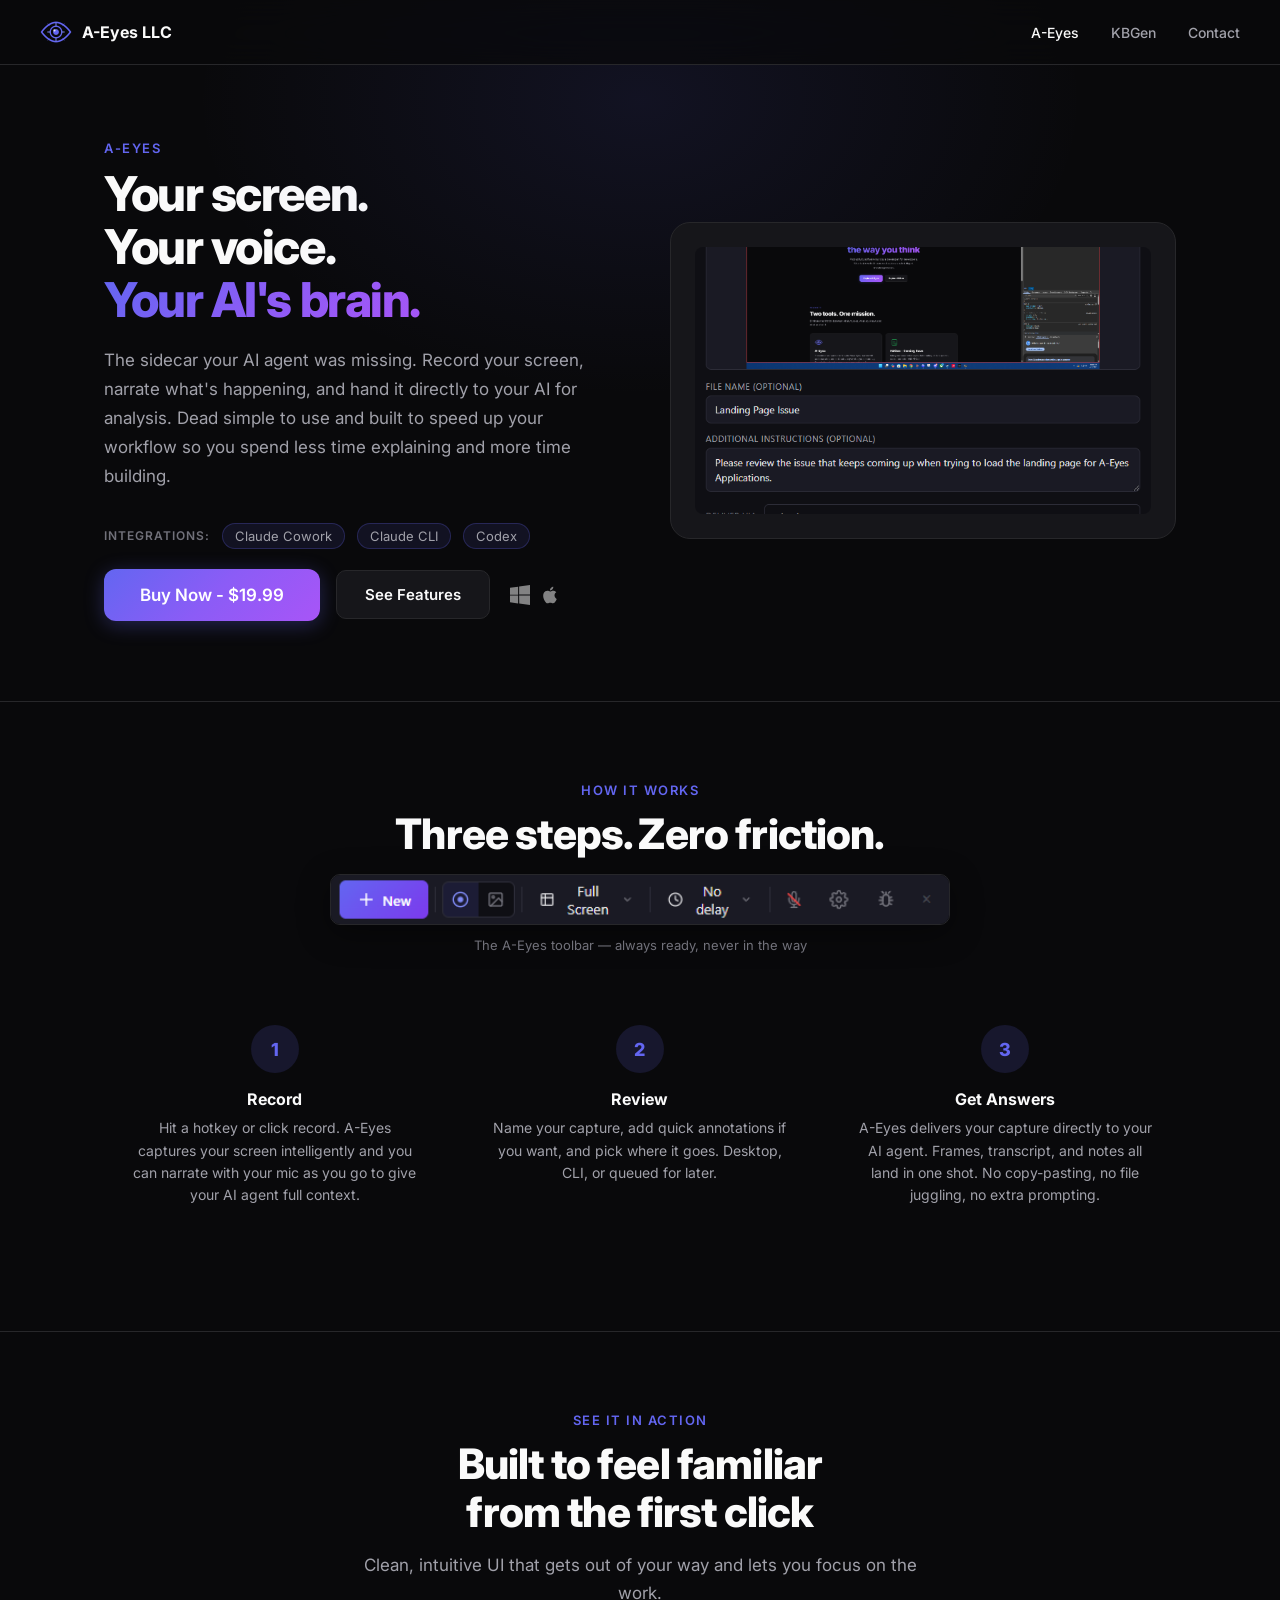
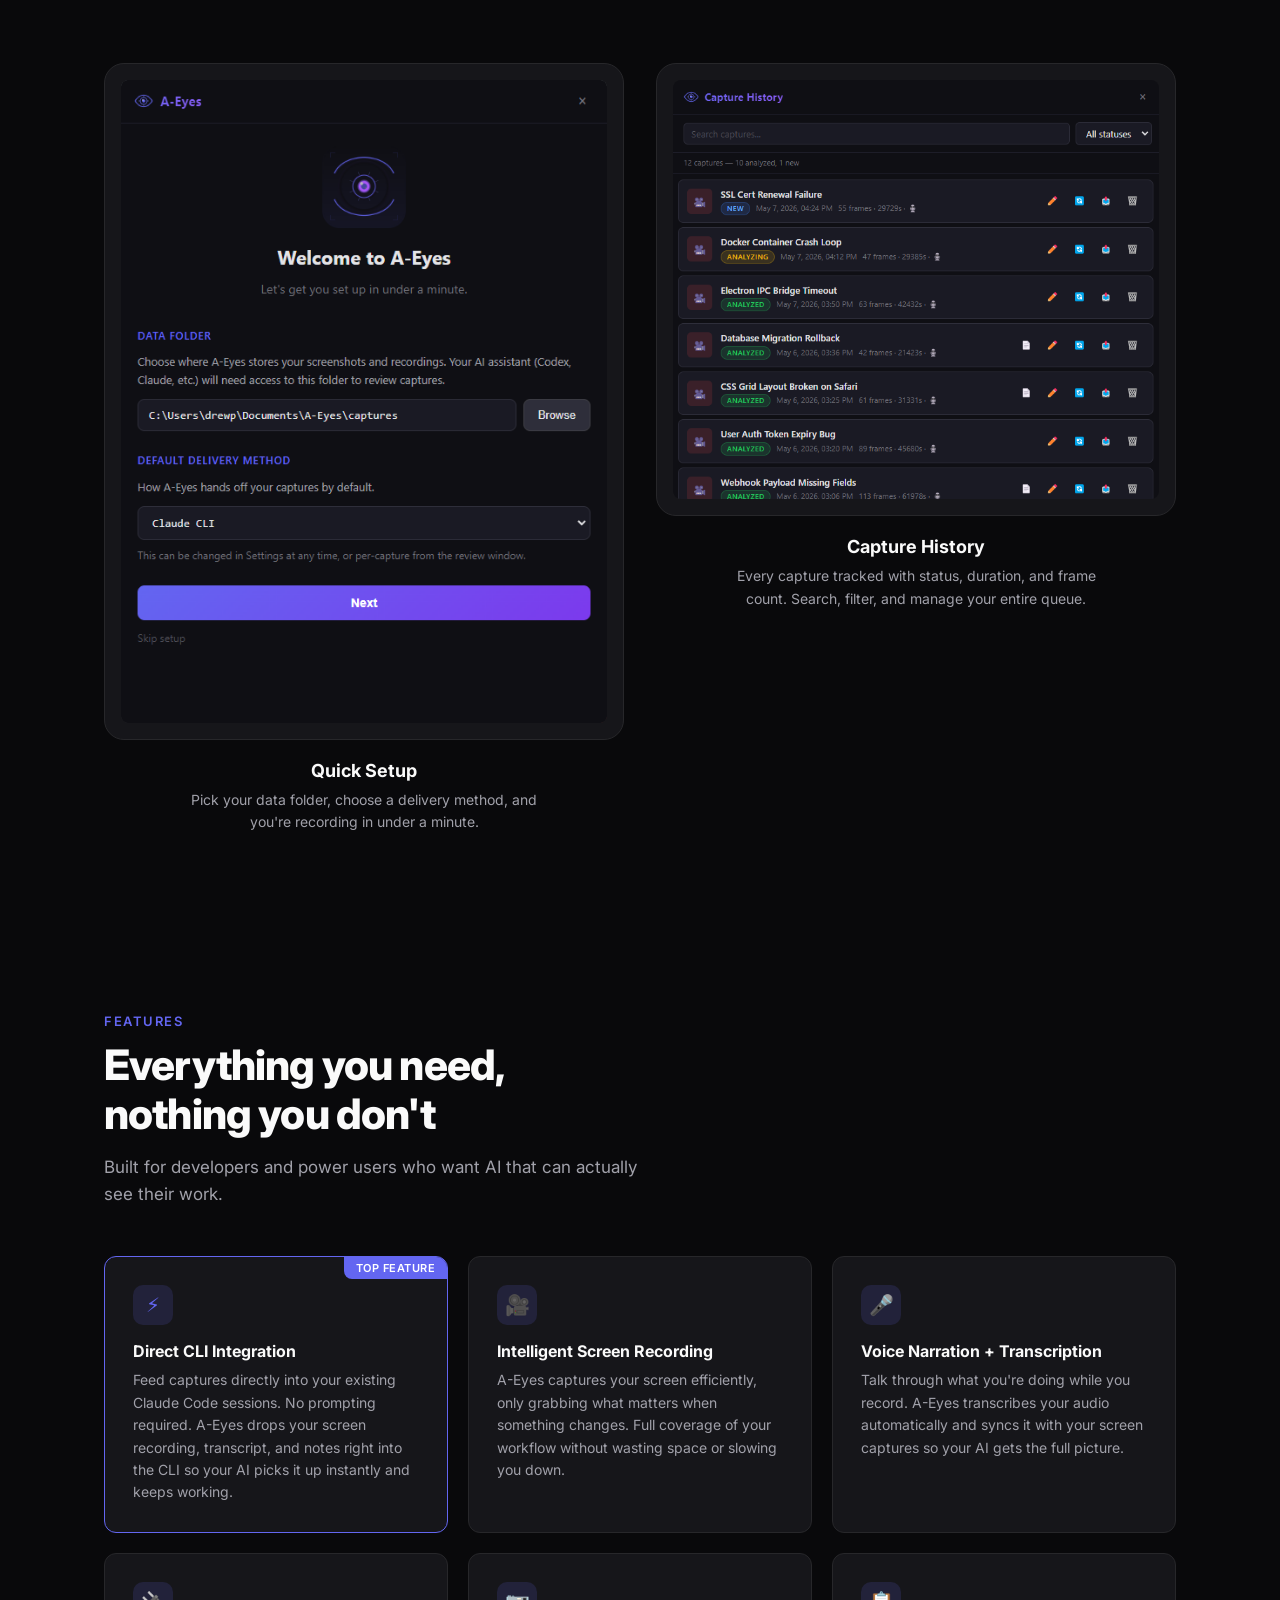
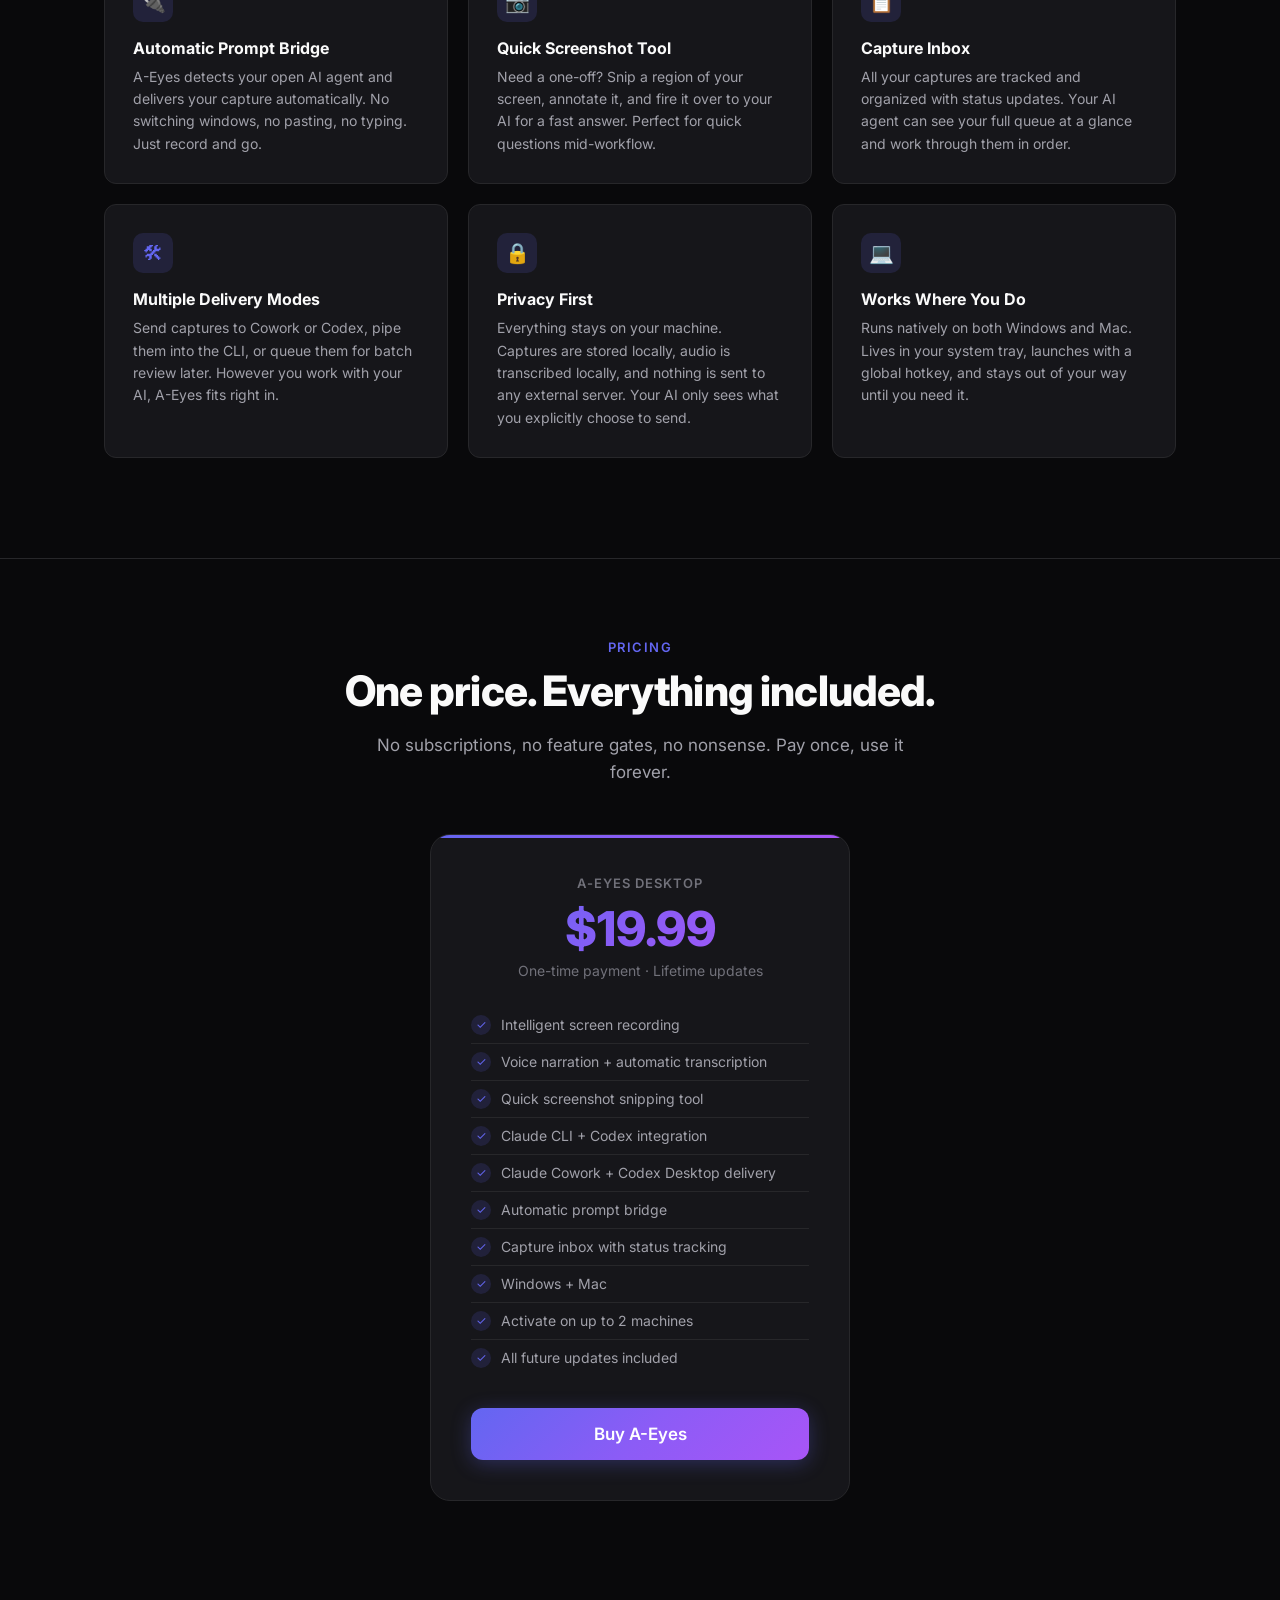
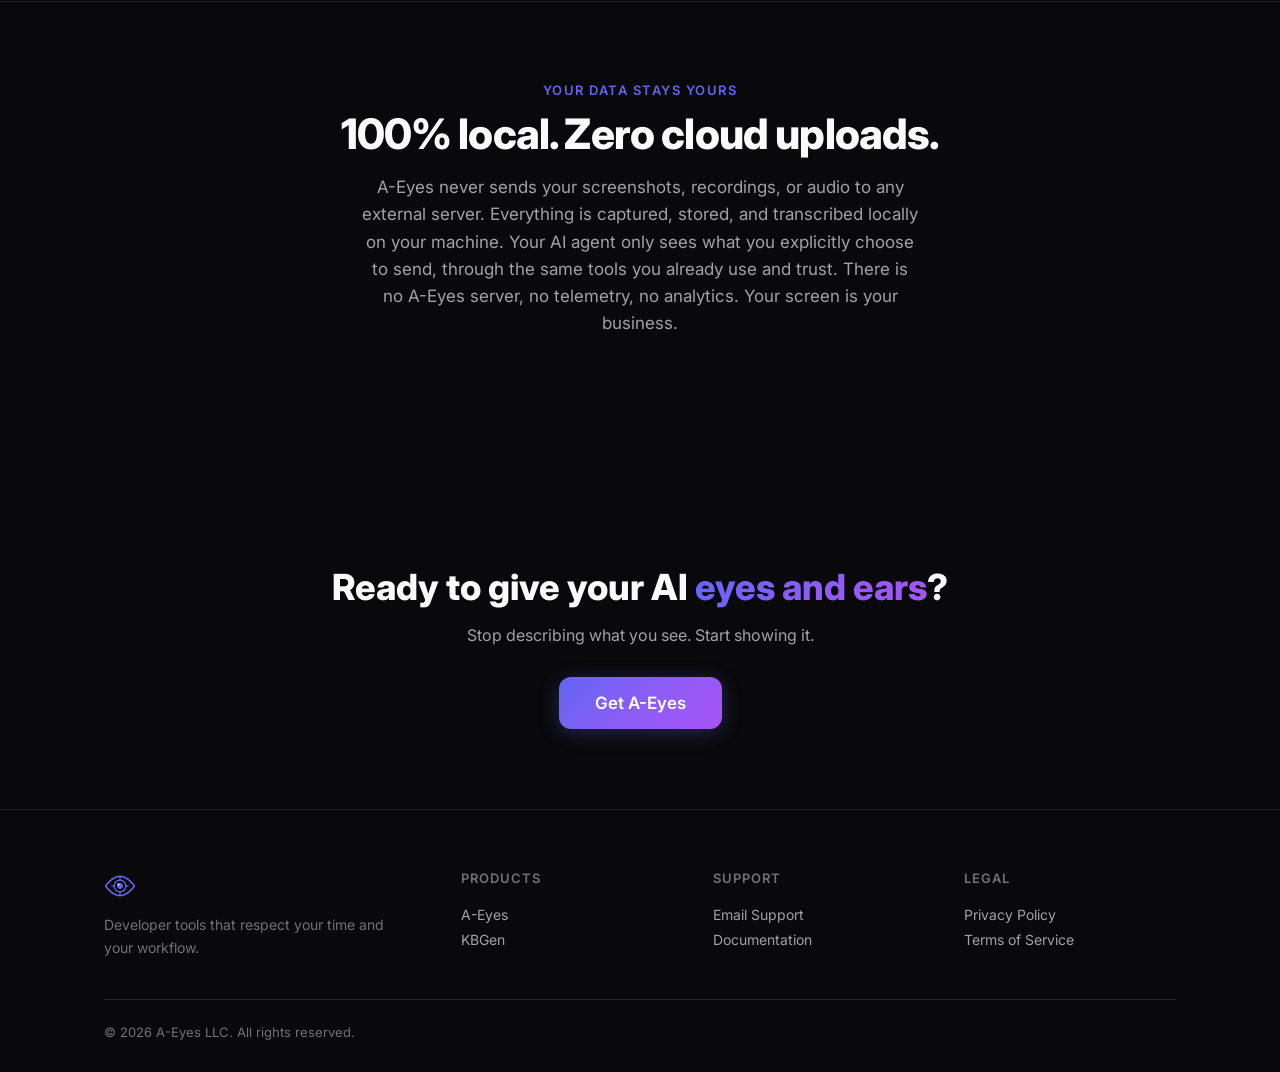
==== a-eyes.html @ 35c94ed7 "Initial site deploy" ====
<!DOCTYPE html>
<html lang="en">
<head>
  <meta charset="UTF-8">
  <meta name="viewport" content="width=device-width, initial-scale=1.0">
  <title>A-Eyes - AI-Powered Screen Capture</title>
  <meta name="description" content="Record your screen with audio narration and let AI analyze what you see. Screen capture meets your AI agent. For developers, QA teams, and power users.">
  <link rel="preconnect" href="https://fonts.googleapis.com">
  <link rel="preconnect" href="https://fonts.gstatic.com" crossorigin>
  <link href="https://fonts.googleapis.com/css2?family=Inter:wght@400;500;600;700;800&display=swap" rel="stylesheet">
  <link rel="stylesheet" href="styles.css">
</head>
<body>

  <!-- ====== NAV ====== -->
  <nav class="nav">
    <div class="nav-inner container">
      <a href="index.html" class="nav-logo">
        <img src="aeyes-icon-tray.png" alt="A-Eyes" class="logo-mark-img">
        <span class="logo-text">A-Eyes LLC</span>
      </a>
      <div class="nav-links">
        <a href="a-eyes.html" style="color: var(--text);">A-Eyes</a>
        <a href="kbgen.html">KBGen</a>
        <a href="index.html#contact">Contact</a>
      </div>
      <button class="nav-toggle" aria-label="Menu" onclick="document.querySelector('.nav-links').classList.toggle('open')">
        <svg width="24" height="24" viewBox="0 0 24 24" fill="none" stroke="currentColor" stroke-width="2"><line x1="3" y1="6" x2="21" y2="6"/><line x1="3" y1="12" x2="21" y2="12"/><line x1="3" y1="18" x2="21" y2="18"/></svg>
      </button>
    </div>
  </nav>

  <!-- ====== PRODUCT HERO ====== -->
  <section class="product-hero aeyes">
    <div class="container">
      <div class="product-hero-content">
        <div class="product-hero-text">
          <div class="section-label" style="color: var(--accent-1);">A-Eyes</div>
          <h1>Your screen.<br>Your voice.<br><span class="gradient-text">Your AI's brain.</span></h1>
          <p>The sidecar your AI agent was missing. Record your screen, narrate what's happening, and hand it directly to your AI for analysis. Dead simple to use and built to speed up your workflow so you spend less time explaining and more time building.</p>
          <div class="integrations-bar" style="display: flex; align-items: center; gap: 12px; flex-wrap: wrap; margin-bottom: 20px;">
            <span style="font-size: 12px; text-transform: uppercase; letter-spacing: 1px; color: var(--text-muted); font-weight: 600;">Integrations:</span>
            <span style="font-size: 13px; color: var(--text-secondary); background: rgba(99,102,241,0.1); border: 1px solid rgba(99,102,241,0.25); padding: 4px 12px; border-radius: 20px;">Claude Cowork</span>
            <span style="font-size: 13px; color: var(--text-secondary); background: rgba(99,102,241,0.1); border: 1px solid rgba(99,102,241,0.25); padding: 4px 12px; border-radius: 20px;">Claude CLI</span>
            <span style="font-size: 13px; color: var(--text-secondary); background: rgba(99,102,241,0.1); border: 1px solid rgba(99,102,241,0.25); padding: 4px 12px; border-radius: 20px;">Codex</span>
          </div>
          <div class="hero-actions" style="justify-content: flex-start; align-items: center; gap: 16px; flex-wrap: wrap;">
            <a href="https://a-eyes.lemonsqueezy.com/checkout/buy/83503f14-965a-4de4-9cf1-77c83bb2c3da" class="btn btn-primary btn-lg lemonsqueezy-button">Buy Now - $19.99</a>
            <a href="#features" class="btn btn-secondary">See Features</a>
            <div style="display: flex; align-items: center; gap: 10px; opacity: 0.5; margin-left: 4px;">
              <!-- Windows logo -->
              <svg width="20" height="20" viewBox="0 0 24 24" fill="currentColor"><path d="M0 3.449L9.75 2.1v9.451H0m10.949-9.602L24 0v11.4H10.949M0 12.6h9.75v9.451L0 20.699M10.949 12.6H24V24l-12.9-1.801"/></svg>
              <!-- Apple logo -->
              <svg width="20" height="20" viewBox="0 0 24 24" fill="currentColor"><path d="M18.71 19.5c-.83 1.24-1.71 2.45-3.05 2.47-1.34.03-1.77-.79-3.29-.79-1.53 0-2 .77-3.27.82-1.31.05-2.3-1.32-3.14-2.53C4.25 17 2.94 12.45 4.7 9.39c.87-1.52 2.43-2.48 4.12-2.51 1.28-.02 2.5.87 3.29.87.78 0 2.26-1.07 3.8-.91.65.03 2.47.26 3.64 1.98-.09.06-2.17 1.28-2.15 3.81.03 3.02 2.65 4.03 2.68 4.04-.03.07-.42 1.44-1.38 2.83M13 3.5c.73-.83 1.94-1.46 2.94-1.5.13 1.17-.34 2.35-1.04 3.19-.69.85-1.83 1.51-2.95 1.42-.15-1.15.41-2.35 1.05-3.11z"/></svg>
            </div>
          </div>
        </div>
        <div class="product-hero-visual">
          <img src="screenshots/submission-page.png" alt="A-Eyes Review Capture window showing screen recording review with delivery options">
        </div>
      </div>
    </div>
  </section>

  <!-- ====== HOW IT WORKS ====== -->
  <section class="how-it-works">
    <div class="container">
      <div class="section-label" style="color: var(--accent-1); text-align: center;">How it works</div>
      <h2 class="section-title" style="text-align: center;">Three steps. Zero friction.</h2>

      <div class="toolbar-showcase" style="max-width: 620px; margin: 0 auto 48px;">
        <img src="screenshots/app-bar.png" alt="A-Eyes toolbar with recording controls" style="width: 100%; border-radius: 10px; border: 1px solid var(--border); box-shadow: 0 8px 32px rgba(0,0,0,0.4);">
        <p style="text-align: center; font-size: 13px; color: var(--text-muted); margin-top: 12px;">The A-Eyes toolbar — always ready, never in the way</p>
      </div>

      <div class="steps">
        <div class="step">
          <div class="step-number indigo">1</div>
          <h3>Record</h3>
          <p>Hit a hotkey or click record. A-Eyes captures your screen intelligently and you can narrate with your mic as you go to give your AI agent full context.</p>
        </div>
        <div class="step">
          <div class="step-number indigo">2</div>
          <h3>Review</h3>
          <p>Name your capture, add quick annotations if you want, and pick where it goes. Desktop, CLI, or queued for later.</p>
        </div>
        <div class="step">
          <div class="step-number indigo">3</div>
          <h3>Get Answers</h3>
          <p>A-Eyes delivers your capture directly to your AI agent. Frames, transcript, and notes all land in one shot. No copy-pasting, no file juggling, no extra prompting.</p>
        </div>
      </div>
    </div>
  </section>

  <!-- ====== SHOWCASE ====== -->
  <section class="showcase" style="padding: 80px 0 100px; border-top: 1px solid var(--border);">
    <div class="container">
      <div class="section-label" style="color: var(--accent-1); text-align: center;">See it in action</div>
      <h2 class="section-title" style="text-align: center;">Built to feel familiar<br>from the first click</h2>
      <p class="section-subtitle" style="text-align: center; margin: 0 auto 56px;">Clean, intuitive UI that gets out of your way and lets you focus on the work.</p>

      <div class="showcase-grid">
        <div class="showcase-item">
          <div class="showcase-img-wrap">
            <img src="screenshots/install-wizard.png" alt="A-Eyes setup wizard">
          </div>
          <h3>Quick Setup</h3>
          <p>Pick your data folder, choose a delivery method, and you're recording in under a minute.</p>
        </div>
        <div class="showcase-item">
          <div class="showcase-img-wrap">
            <img src="screenshots/history.png" alt="A-Eyes capture history">
          </div>
          <h3>Capture History</h3>
          <p>Every capture tracked with status, duration, and frame count. Search, filter, and manage your entire queue.</p>
        </div>
      </div>
    </div>
  </section>

  <!-- ====== FEATURES ====== -->
  <section class="features" id="features">
    <div class="container">
      <div class="section-label" style="color: var(--accent-1);">Features</div>
      <h2 class="section-title">Everything you need,<br>nothing you don't</h2>
      <p class="section-subtitle">Built for developers and power users who want AI that can actually see their work.</p>

      <div class="features-grid">
        <div class="feature-card" style="border: 1px solid var(--accent-1); position: relative; overflow: hidden;">
          <div style="position: absolute; top: 0; right: 0; background: var(--accent-1); color: #fff; font-size: 11px; font-weight: 600; padding: 4px 12px; border-radius: 0 0 0 8px; text-transform: uppercase; letter-spacing: 0.5px;">Top Feature</div>
          <div class="feature-icon indigo">&#9889;</div>
          <h3>Direct CLI Integration</h3>
          <p>Feed captures directly into your existing Claude Code sessions. No prompting required. A-Eyes drops your screen recording, transcript, and notes right into the CLI so your AI picks it up instantly and keeps working.</p>
        </div>
        <div class="feature-card">
          <div class="feature-icon indigo">&#127909;</div>
          <h3>Intelligent Screen Recording</h3>
          <p>A-Eyes captures your screen efficiently, only grabbing what matters when something changes. Full coverage of your workflow without wasting space or slowing you down.</p>
        </div>
        <div class="feature-card">
          <div class="feature-icon indigo">&#127908;</div>
          <h3>Voice Narration + Transcription</h3>
          <p>Talk through what you're doing while you record. A-Eyes transcribes your audio automatically and syncs it with your screen captures so your AI gets the full picture.</p>
        </div>
        <div class="feature-card">
          <div class="feature-icon indigo">&#128268;</div>
          <h3>Automatic Prompt Bridge</h3>
          <p>A-Eyes detects your open AI agent and delivers your capture automatically. No switching windows, no pasting, no typing. Just record and go.</p>
        </div>
        <div class="feature-card">
          <div class="feature-icon indigo">&#128247;</div>
          <h3>Quick Screenshot Tool</h3>
          <p>Need a one-off? Snip a region of your screen, annotate it, and fire it over to your AI for a fast answer. Perfect for quick questions mid-workflow.</p>
        </div>
        <div class="feature-card">
          <div class="feature-icon indigo">&#128203;</div>
          <h3>Capture Inbox</h3>
          <p>All your captures are tracked and organized with status updates. Your AI agent can see your full queue at a glance and work through them in order.</p>
        </div>
        <div class="feature-card">
          <div class="feature-icon indigo">&#128736;</div>
          <h3>Multiple Delivery Modes</h3>
          <p>Send captures to Cowork or Codex, pipe them into the CLI, or queue them for batch review later. However you work with your AI, A-Eyes fits right in.</p>
        </div>
        <div class="feature-card">
          <div class="feature-icon indigo">&#128274;</div>
          <h3>Privacy First</h3>
          <p>Everything stays on your machine. Captures are stored locally, audio is transcribed locally, and nothing is sent to any external server. Your AI only sees what you explicitly choose to send.</p>
        </div>
        <div class="feature-card">
          <div class="feature-icon indigo">&#128187;</div>
          <h3>Works Where You Do</h3>
          <p>Runs natively on both Windows and Mac. Lives in your system tray, launches with a global hotkey, and stays out of your way until you need it.</p>
        </div>
      </div>
    </div>
  </section>

  <!-- ====== PRICING ====== -->
  <section class="pricing" id="pricing">
    <div class="container">
      <div class="section-label" style="color: var(--accent-1); text-align: center;">Pricing</div>
      <h2 class="section-title" style="text-align: center;">One price. Everything included.</h2>
      <p class="section-subtitle" style="text-align: center; margin: 0 auto 48px;">No subscriptions, no feature gates, no nonsense. Pay once, use it forever.</p>

      <div class="pricing-card indigo">
        <div class="pricing-label">A-Eyes Desktop</div>
        <div class="price gradient-text">$19.99</div>
        <div class="price-note">One-time payment &middot; Lifetime updates</div>

        <ul class="pricing-features">
          <li><span class="check indigo">&#10003;</span> Intelligent screen recording</li>
          <li><span class="check indigo">&#10003;</span> Voice narration + automatic transcription</li>
          <li><span class="check indigo">&#10003;</span> Quick screenshot snipping tool</li>
          <li><span class="check indigo">&#10003;</span> Claude CLI + Codex integration</li>
          <li><span class="check indigo">&#10003;</span> Claude Cowork + Codex Desktop delivery</li>
          <li><span class="check indigo">&#10003;</span> Automatic prompt bridge</li>
          <li><span class="check indigo">&#10003;</span> Capture inbox with status tracking</li>
          <li><span class="check indigo">&#10003;</span> Windows + Mac</li>
          <li><span class="check indigo">&#10003;</span> Activate on up to 2 machines</li>
          <li><span class="check indigo">&#10003;</span> All future updates included</li>
        </ul>

        <a href="https://a-eyes.lemonsqueezy.com/checkout/buy/83503f14-965a-4de4-9cf1-77c83bb2c3da" class="btn btn-primary btn-lg lemonsqueezy-button" id="buy-btn" style="width: 100%; justify-content: center;">
          Buy A-Eyes
        </a>
      </div>
    </div>
  </section>

  <!-- ====== PRIVACY ====== -->
  <section class="how-it-works" style="border-top: 1px solid var(--border);">
    <div class="container" style="text-align: center;">
      <div class="section-label" style="color: var(--accent-1);">Your data stays yours</div>
      <h2 class="section-title">100% local. Zero cloud uploads.</h2>
      <p class="section-subtitle" style="margin: 0 auto 48px; text-align: center;">A-Eyes never sends your screenshots, recordings, or audio to any external server. Everything is captured, stored, and transcribed locally on your machine. Your AI agent only sees what you explicitly choose to send, through the same tools you already use and trust. There is no A-Eyes server, no telemetry, no analytics. Your screen is your business.</p>
    </div>
  </section>

  <!-- ====== CTA ====== -->
  <section class="cta-banner">
    <div class="container">
      <h2>Ready to give your AI <span class="gradient-text">eyes and ears</span>?</h2>
      <p>Stop describing what you see. Start showing it.</p>
      <a href="https://a-eyes.lemonsqueezy.com/checkout/buy/83503f14-965a-4de4-9cf1-77c83bb2c3da" class="btn btn-primary btn-lg lemonsqueezy-button">Get A-Eyes</a>
    </div>
  </section>

  <!-- ====== FOOTER ====== -->
  <footer class="footer">
    <div class="container">
      <div class="footer-grid">
        <div class="footer-brand">
          <img src="aeyes-icon-tray.png" alt="A-Eyes" class="logo-mark-img">
          <p>Developer tools that respect your time and your workflow.</p>
        </div>
        <div class="footer-links-group">
          <h4>Products</h4>
          <a href="a-eyes.html">A-Eyes</a>
          <a href="kbgen.html">KBGen</a>
        </div>
        <div class="footer-links-group">
          <h4>Support</h4>
          <a href="mailto:drew.pace7@gmail.com">Email Support</a>
          <a href="#">Documentation</a>
        </div>
        <div class="footer-links-group">
          <h4>Legal</h4>
          <a href="privacy.html">Privacy Policy</a>
          <a href="terms.html">Terms of Service</a>
        </div>
      </div>
      <div class="footer-bottom">
        <p>&copy; 2026 A-Eyes LLC. All rights reserved.</p>
      </div>
    </div>
  </footer>

  <!-- LemonSqueezy Checkout Overlay -->
  <!-- Loads LS checkout as a popup overlay instead of redirecting -->
  <script src="https://assets.lemonsqueezy.com/lemon.js" defer></script>
  <script>
    // Once you have your LemonSqueezy checkout URL, update the buy button:
    // 1. Go to app.lemonsqueezy.com → Products → A-Eyes → Share
    // 2. Copy the checkout URL (looks like: https://yourstore.lemonsqueezy.com/buy/xxxx)
    // 3. Set it as the href on the #buy-btn element
    // 4. Add class "lemonsqueezy-button" to the #buy-btn for popup checkout
    //
    // Example:
    // <a href="https://yourstore.lemonsqueezy.com/buy/xxxx"
    //    class="btn btn-primary btn-lg lemonsqueezy-button">Buy A-Eyes</a>
  </script>
</body>
</html>
---- styles.css ----
/* ============================================================
   Drew Pace — Product Landing Site
   Clean, modern dark theme
   ============================================================ */

/* ---- Reset & Base ---- */
*, *::before, *::after { margin: 0; padding: 0; box-sizing: border-box; }

:root {
  --bg: #09090b;
  --bg-raised: #111114;
  --bg-card: #16161a;
  --bg-card-hover: #1c1c22;
  --border: #27272a;
  --border-light: #3f3f46;
  --text: #fafafa;
  --text-secondary: #a1a1aa;
  --text-muted: #71717a;
  --accent-1: #6366f1;        /* Indigo — A-Eyes */
  --accent-1-glow: rgba(99, 102, 241, 0.15);
  --accent-2: #22c55e;        /* Green — KBGen */
  --accent-2-glow: rgba(34, 197, 94, 0.15);
  --gradient: linear-gradient(135deg, #6366f1, #8b5cf6, #a855f7);
  --radius: 12px;
  --radius-lg: 20px;
  --font: 'Inter', -apple-system, BlinkMacSystemFont, 'Segoe UI', system-ui, sans-serif;
}

html {
  font-family: var(--font);
  background: var(--bg);
  color: var(--text);
  scroll-behavior: smooth;
  -webkit-font-smoothing: antialiased;
}

body {
  min-height: 100vh;
  overflow-x: hidden;
}

.container {
  max-width: 1120px;
  margin: 0 auto;
  padding: 0 24px;
}

a { color: inherit; text-decoration: none; }
img { max-width: 100%; display: block; }

/* ---- Typography ---- */
.section-label {
  font-size: 13px;
  font-weight: 600;
  text-transform: uppercase;
  letter-spacing: 1.5px;
  color: var(--accent-1);
  margin-bottom: 12px;
}

.section-title {
  font-size: clamp(28px, 5vw, 42px);
  font-weight: 800;
  line-height: 1.15;
  letter-spacing: -0.02em;
  margin-bottom: 16px;
}

.section-subtitle {
  font-size: 17px;
  color: var(--text-secondary);
  line-height: 1.6;
  max-width: 560px;
  margin-bottom: 48px;
}

.gradient-text {
  background: var(--gradient);
  -webkit-background-clip: text;
  -webkit-text-fill-color: transparent;
  background-clip: text;
}

/* ---- Buttons ---- */
.btn {
  display: inline-flex;
  align-items: center;
  gap: 8px;
  padding: 14px 28px;
  border-radius: 10px;
  font-size: 15px;
  font-weight: 600;
  transition: all 0.2s ease;
  cursor: pointer;
  border: none;
  text-decoration: none;
}

.btn-primary {
  background: var(--gradient);
  color: white;
  box-shadow: 0 4px 20px rgba(99, 102, 241, 0.3);
}
.btn-primary:hover {
  box-shadow: 0 6px 30px rgba(99, 102, 241, 0.45);
  transform: translateY(-1px);
}

.btn-secondary {
  background: var(--bg-card);
  color: var(--text);
  border: 1px solid var(--border);
}
.btn-secondary:hover {
  background: var(--bg-card-hover);
  border-color: var(--border-light);
}

.btn-accent-green {
  background: linear-gradient(135deg, #22c55e, #16a34a);
  color: white;
  box-shadow: 0 4px 20px rgba(34, 197, 94, 0.3);
}
.btn-accent-green:hover {
  box-shadow: 0 6px 30px rgba(34, 197, 94, 0.45);
  transform: translateY(-1px);
}

.btn-lg {
  padding: 16px 36px;
  font-size: 17px;
  border-radius: 12px;
}

/* ---- Navigation ---- */
.nav {
  position: fixed;
  top: 0;
  left: 0;
  right: 0;
  z-index: 100;
  backdrop-filter: blur(16px) saturate(180%);
  background: rgba(9, 9, 11, 0.8);
  border-bottom: 1px solid var(--border);
}

.nav-inner {
  display: flex;
  align-items: center;
  justify-content: space-between;
  height: 64px;
  max-width: 100%;
  padding: 0 40px;
}

.nav-logo {
  display: flex;
  align-items: center;
  gap: 10px;
  font-weight: 700;
  font-size: 16px;
}

.logo-mark {
  display: inline-flex;
  align-items: center;
  justify-content: center;
  width: 32px;
  height: 32px;
  background: var(--gradient);
  border-radius: 8px;
  font-size: 13px;
  font-weight: 800;
  color: white;
}

.logo-text { color: var(--text); }

.logo-mark-img {
  width: 32px;
  height: 32px;
  border-radius: 8px;
}

.nav-links {
  display: flex;
  align-items: center;
  gap: 32px;
}

.nav-links a {
  font-size: 14px;
  font-weight: 500;
  color: var(--text-secondary);
  transition: color 0.2s;
}
.nav-links a:hover { color: var(--text); }

.nav-toggle {
  display: none;
  background: none;
  border: none;
  color: var(--text);
  cursor: pointer;
}

/* ---- Hero ---- */
.hero {
  padding: 160px 0 100px;
  text-align: center;
  position: relative;
  overflow: hidden;
}

.hero::before {
  content: '';
  position: absolute;
  top: -200px;
  left: 50%;
  transform: translateX(-50%);
  width: 800px;
  height: 600px;
  background: radial-gradient(ellipse, rgba(99,102,241,0.08) 0%, transparent 70%);
  pointer-events: none;
}

.hero-badge {
  display: inline-block;
  padding: 6px 16px;
  background: var(--bg-card);
  border: 1px solid var(--border);
  border-radius: 100px;
  font-size: 13px;
  font-weight: 500;
  color: var(--text-secondary);
  margin-bottom: 24px;
}

.hero-title {
  font-size: clamp(36px, 7vw, 64px);
  font-weight: 800;
  line-height: 1.1;
  letter-spacing: -0.03em;
  margin-bottom: 20px;
}

.hero-subtitle {
  font-size: 18px;
  color: var(--text-secondary);
  line-height: 1.7;
  max-width: 520px;
  margin: 0 auto 36px;
}

.hero-actions {
  display: flex;
  gap: 16px;
  justify-content: center;
  flex-wrap: wrap;
}

/* ---- Product Cards (Homepage) ---- */
.products {
  padding: 80px 0 100px;
}

.product-grid {
  display: grid;
  grid-template-columns: repeat(auto-fit, minmax(340px, 1fr));
  gap: 24px;
}

.product-card {
  display: flex;
  flex-direction: column;
  padding: 36px;
  background: var(--bg-card);
  border: 1px solid var(--border);
  border-radius: var(--radius-lg);
  transition: all 0.3s ease;
  cursor: pointer;
}
.product-card:hover {
  background: var(--bg-card-hover);
  border-color: var(--border-light);
  transform: translateY(-4px);
  box-shadow: 0 12px 40px rgba(0,0,0,0.3);
}

.product-icon {
  width: 56px;
  height: 56px;
  margin-bottom: 20px;
}

.product-icon-aeyes { color: var(--accent-1); }
.product-icon-kbgen { color: var(--accent-2); }

.product-card h3 {
  font-size: 22px;
  font-weight: 700;
  margin-bottom: 10px;
}

.product-card p {
  font-size: 15px;
  color: var(--text-secondary);
  line-height: 1.65;
  flex: 1;
  margin-bottom: 20px;
}

.product-cta {
  font-size: 14px;
  font-weight: 600;
  color: var(--accent-1);
  transition: gap 0.2s;
}
.product-card:hover .product-cta { color: var(--text); }

/* ---- About ---- */
.about {
  padding: 80px 0 100px;
  border-top: 1px solid var(--border);
}

.about-grid {
  display: grid;
  grid-template-columns: 1.2fr 0.8fr;
  gap: 60px;
  align-items: center;
}

.about-text h2 {
  font-size: clamp(24px, 4vw, 36px);
  font-weight: 800;
  line-height: 1.2;
  letter-spacing: -0.02em;
  margin-bottom: 20px;
}

.about-text p {
  font-size: 15px;
  color: var(--text-secondary);
  line-height: 1.7;
  margin-bottom: 16px;
}

.about-stats {
  display: grid;
  grid-template-columns: 1fr;
  gap: 16px;
}

.stat-card {
  padding: 24px 28px;
  background: var(--bg-card);
  border: 1px solid var(--border);
  border-radius: var(--radius);
  text-align: center;
}

.stat-number {
  font-size: 32px;
  font-weight: 800;
  background: var(--gradient);
  -webkit-background-clip: text;
  -webkit-text-fill-color: transparent;
  background-clip: text;
}

.stat-label {
  font-size: 13px;
  color: var(--text-muted);
  font-weight: 500;
  margin-top: 4px;
}

/* ---- Product Page Layouts ---- */
.product-hero {
  padding: 140px 0 80px;
  position: relative;
  overflow: hidden;
}

.product-hero::before {
  content: '';
  position: absolute;
  top: -200px;
  left: 50%;
  transform: translateX(-50%);
  width: 900px;
  height: 600px;
  pointer-events: none;
}

.product-hero.aeyes::before {
  background: radial-gradient(ellipse, rgba(99,102,241,0.1) 0%, transparent 70%);
}
.product-hero.kbgen::before {
  background: radial-gradient(ellipse, rgba(34,197,94,0.1) 0%, transparent 70%);
}

.product-hero-content {
  display: grid;
  grid-template-columns: 1fr 1fr;
  gap: 60px;
  align-items: center;
}

.product-hero-text .section-label { margin-bottom: 12px; }

.product-hero-text h1 {
  font-size: clamp(32px, 5vw, 48px);
  font-weight: 800;
  line-height: 1.1;
  letter-spacing: -0.03em;
  margin-bottom: 20px;
}

.product-hero-text p {
  font-size: 17px;
  color: var(--text-secondary);
  line-height: 1.7;
  margin-bottom: 32px;
  max-width: 480px;
}

.product-hero-visual {
  background: var(--bg-card);
  border: 1px solid var(--border);
  border-radius: var(--radius-lg);
  padding: 24px;
  aspect-ratio: 16/10;
  display: flex;
  align-items: center;
  justify-content: center;
  overflow: hidden;
  position: relative;
}

.product-hero-visual .placeholder-text {
  font-size: 14px;
  color: var(--text-muted);
  text-align: center;
}

.product-hero-visual img {
  width: 100%;
  height: 100%;
  object-fit: cover;
  border-radius: 8px;
}

/* ---- Features Grid ---- */
.features {
  padding: 80px 0 100px;
}

.features-grid {
  display: grid;
  grid-template-columns: repeat(auto-fit, minmax(300px, 1fr));
  gap: 20px;
}

.feature-card {
  padding: 28px;
  background: var(--bg-card);
  border: 1px solid var(--border);
  border-radius: var(--radius);
  transition: all 0.2s;
}
.feature-card:hover {
  border-color: var(--border-light);
}

.feature-icon {
  width: 40px;
  height: 40px;
  display: flex;
  align-items: center;
  justify-content: center;
  border-radius: 10px;
  margin-bottom: 16px;
  font-size: 20px;
}

.feature-icon.indigo { background: var(--accent-1-glow); color: var(--accent-1); }
.feature-icon.green { background: var(--accent-2-glow); color: var(--accent-2); }

.feature-card h3 {
  font-size: 16px;
  font-weight: 700;
  margin-bottom: 8px;
}

.feature-card p {
  font-size: 14px;
  color: var(--text-secondary);
  line-height: 1.6;
}

/* ---- How It Works ---- */
.how-it-works {
  padding: 80px 0 100px;
  border-top: 1px solid var(--border);
}

.steps {
  display: grid;
  grid-template-columns: repeat(auto-fit, minmax(220px, 1fr));
  gap: 24px;
  margin-top: 48px;
}

.step {
  text-align: center;
  padding: 24px;
}

.step-number {
  display: inline-flex;
  align-items: center;
  justify-content: center;
  width: 48px;
  height: 48px;
  border-radius: 50%;
  font-size: 18px;
  font-weight: 800;
  margin-bottom: 16px;
}

.step-number.indigo { background: var(--accent-1-glow); color: var(--accent-1); }
.step-number.green { background: var(--accent-2-glow); color: var(--accent-2); }

.step h3 {
  font-size: 16px;
  font-weight: 700;
  margin-bottom: 8px;
}

.step p {
  font-size: 14px;
  color: var(--text-secondary);
  line-height: 1.6;
}

/* ---- Pricing ---- */
.pricing {
  padding: 80px 0 100px;
  border-top: 1px solid var(--border);
}

.pricing-card {
  max-width: 420px;
  margin: 0 auto;
  padding: 40px;
  background: var(--bg-card);
  border: 1px solid var(--border);
  border-radius: var(--radius-lg);
  text-align: center;
  position: relative;
  overflow: hidden;
}

.pricing-card::before {
  content: '';
  position: absolute;
  top: 0;
  left: 0;
  right: 0;
  height: 3px;
}
.pricing-card.indigo::before { background: var(--gradient); }
.pricing-card.green::before { background: linear-gradient(135deg, #22c55e, #16a34a); }

.pricing-card .pricing-label {
  font-size: 13px;
  font-weight: 600;
  text-transform: uppercase;
  letter-spacing: 1px;
  color: var(--text-muted);
  margin-bottom: 8px;
}

.pricing-card .price {
  font-size: 48px;
  font-weight: 800;
  margin-bottom: 4px;
}

.pricing-card .price-note {
  font-size: 14px;
  color: var(--text-muted);
  margin-bottom: 28px;
}

.pricing-features {
  list-style: none;
  text-align: left;
  margin-bottom: 32px;
}

.pricing-features li {
  font-size: 14px;
  color: var(--text-secondary);
  padding: 8px 0;
  border-bottom: 1px solid var(--border);
  display: flex;
  align-items: center;
  gap: 10px;
}

.pricing-features li:last-child { border-bottom: none; }

.check {
  display: inline-flex;
  align-items: center;
  justify-content: center;
  width: 20px;
  height: 20px;
  border-radius: 50%;
  font-size: 12px;
  flex-shrink: 0;
}
.check.indigo { background: var(--accent-1-glow); color: var(--accent-1); }
.check.green { background: var(--accent-2-glow); color: var(--accent-2); }

/* ---- CTA Banner ---- */
.cta-banner {
  padding: 80px 0;
  text-align: center;
}

.cta-banner h2 {
  font-size: clamp(24px, 4vw, 36px);
  font-weight: 800;
  margin-bottom: 16px;
}

.cta-banner p {
  font-size: 16px;
  color: var(--text-secondary);
  margin-bottom: 32px;
}

/* ---- Footer ---- */
.footer {
  padding: 60px 0 32px;
  border-top: 1px solid var(--border);
}

.footer-grid {
  display: grid;
  grid-template-columns: 1.5fr 1fr 1fr 1fr;
  gap: 40px;
  margin-bottom: 40px;
}

.footer-brand { max-width: 280px; }
.footer-brand .logo-mark { margin-bottom: 12px; }
.footer-brand p { font-size: 14px; color: var(--text-muted); line-height: 1.6; margin-top: 12px; }

.footer-links-group h4 {
  font-size: 13px;
  font-weight: 600;
  text-transform: uppercase;
  letter-spacing: 1px;
  color: var(--text-muted);
  margin-bottom: 16px;
}

.footer-links-group a {
  display: block;
  font-size: 14px;
  color: var(--text-secondary);
  padding: 4px 0;
  transition: color 0.2s;
}
.footer-links-group a:hover { color: var(--text); }

.footer-bottom {
  padding-top: 24px;
  border-top: 1px solid var(--border);
}
.footer-bottom p {
  font-size: 13px;
  color: var(--text-muted);
}

/* ---- Showcase ---- */
.showcase-grid {
  display: grid;
  grid-template-columns: repeat(2, 1fr);
  gap: 32px;
}

.showcase-item {
  text-align: center;
}

.showcase-img-wrap {
  background: var(--bg-card);
  border: 1px solid var(--border);
  border-radius: var(--radius-lg);
  padding: 16px;
  margin-bottom: 20px;
  transition: all 0.3s ease;
  overflow: hidden;
}

.showcase-img-wrap:hover {
  border-color: var(--accent-1);
  box-shadow: 0 8px 40px rgba(99, 102, 241, 0.15);
  transform: translateY(-4px);
}

.showcase-img-wrap img {
  width: 100%;
  border-radius: 8px;
}

.showcase-item h3 {
  font-size: 18px;
  font-weight: 700;
  margin-bottom: 8px;
}

.showcase-item p {
  font-size: 14px;
  color: var(--text-secondary);
  line-height: 1.6;
  max-width: 380px;
  margin: 0 auto;
}

/* ---- Responsive ---- */
@media (max-width: 768px) {
  .nav-links {
    display: none;
    position: absolute;
    top: 64px;
    left: 0;
    right: 0;
    background: rgba(9,9,11,0.95);
    backdrop-filter: blur(16px);
    flex-direction: column;
    padding: 20px 24px;
    gap: 16px;
    border-bottom: 1px solid var(--border);
  }
  .nav-links.open { display: flex; }
  .nav-toggle { display: block; }

  .hero { padding: 120px 0 60px; }
  .hero-title { font-size: 36px; }
  .hero-actions { flex-direction: column; align-items: center; }

  .product-grid { grid-template-columns: 1fr; }

  .about-grid {
    grid-template-columns: 1fr;
    gap: 40px;
  }
  .about-stats {
    grid-template-columns: repeat(3, 1fr);
  }

  .product-hero-content {
    grid-template-columns: 1fr;
    gap: 40px;
  }

  .showcase-grid { grid-template-columns: 1fr; }
  .features-grid { grid-template-columns: 1fr; }
  .steps { grid-template-columns: 1fr; }

  .footer-grid {
    grid-template-columns: 1fr 1fr;
    gap: 32px;
  }
  .footer-brand {
    grid-column: 1 / -1;
  }
}

@media (max-width: 480px) {
  .about-stats { grid-template-columns: 1fr; }
  .footer-grid { grid-template-columns: 1fr; }
}
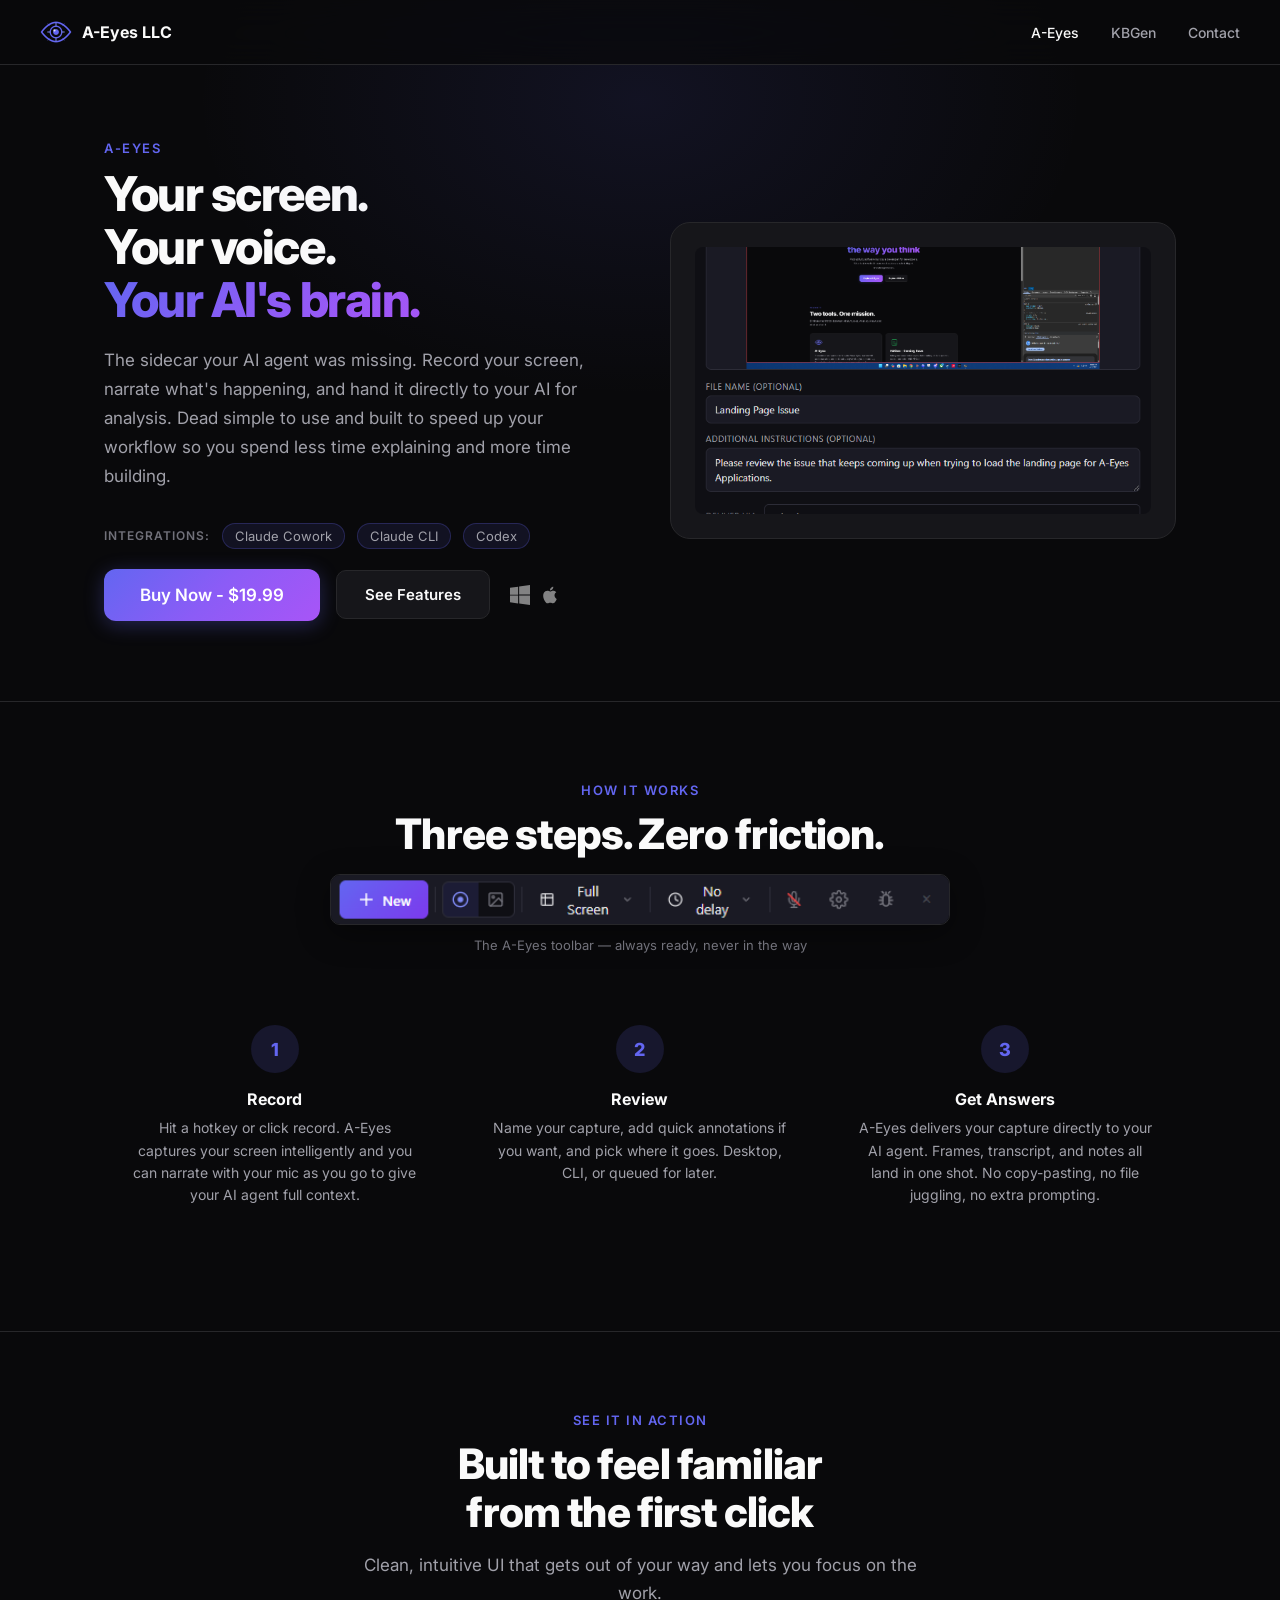
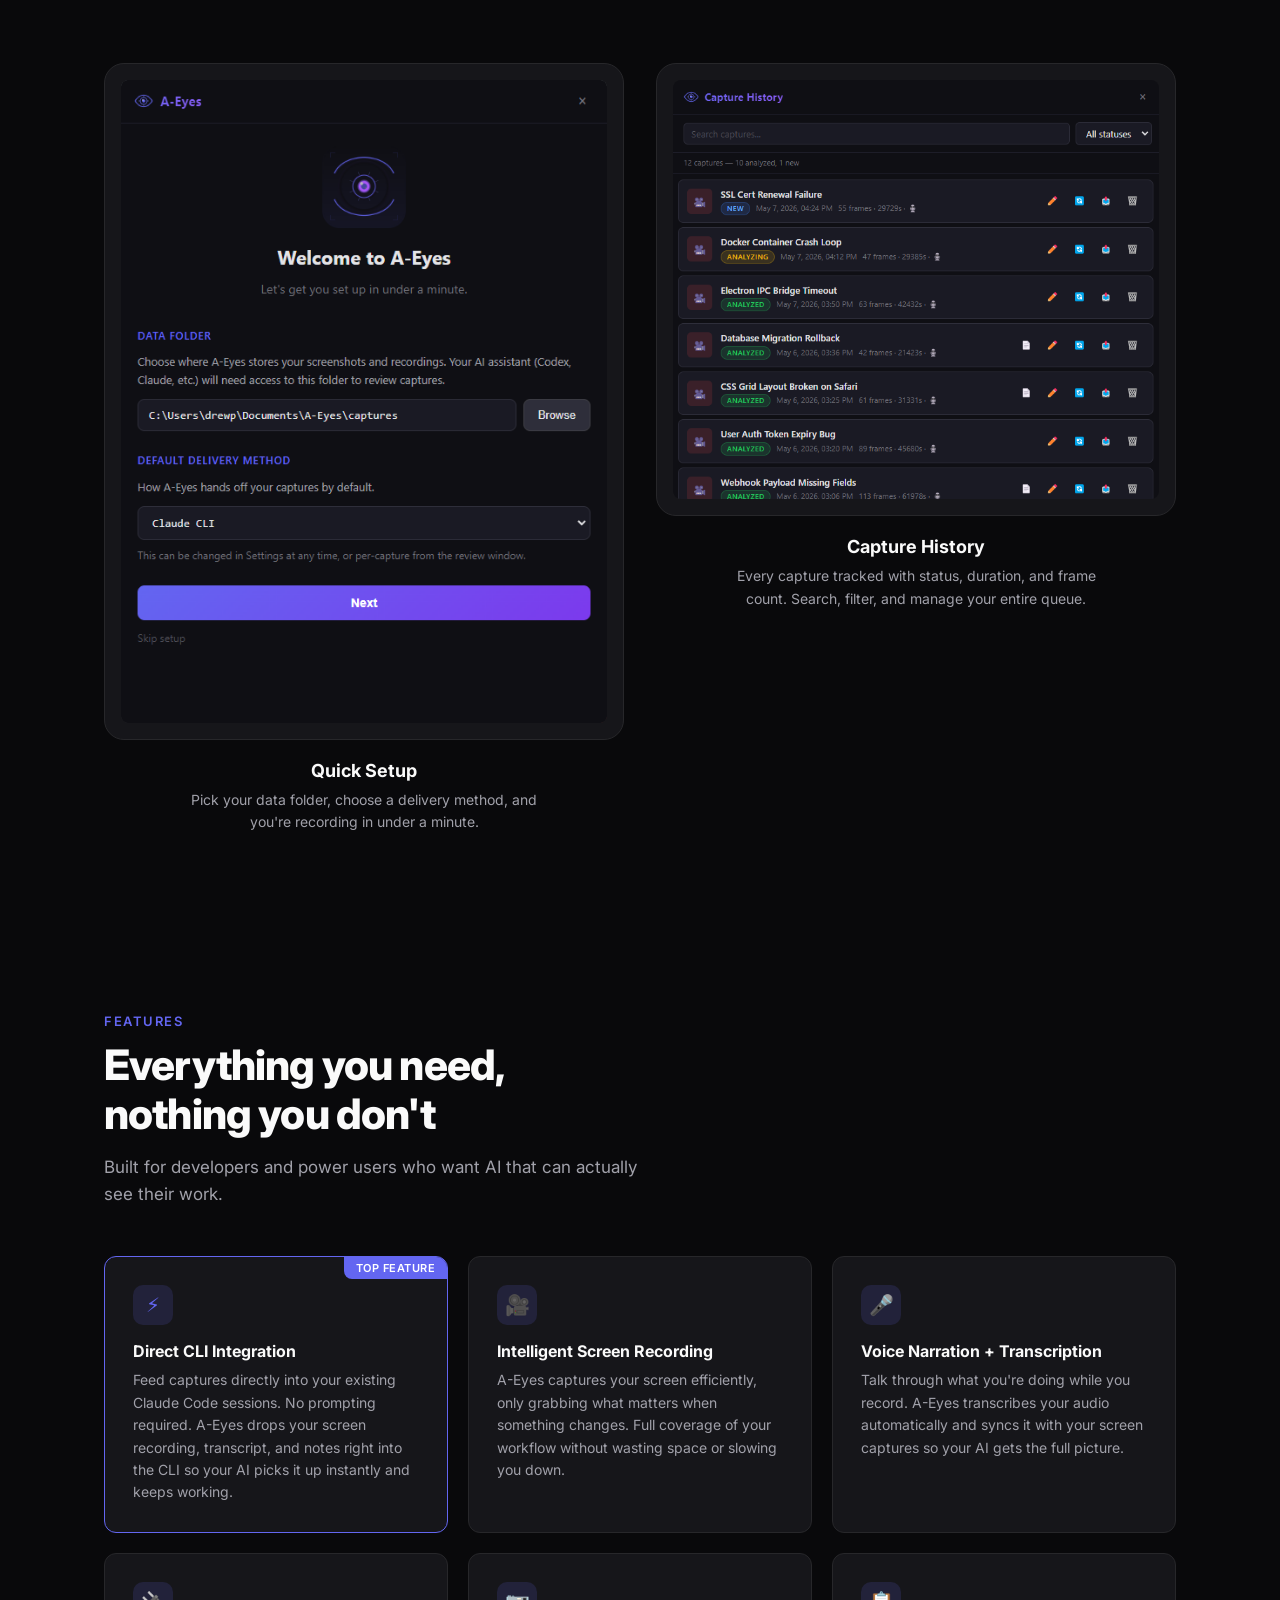
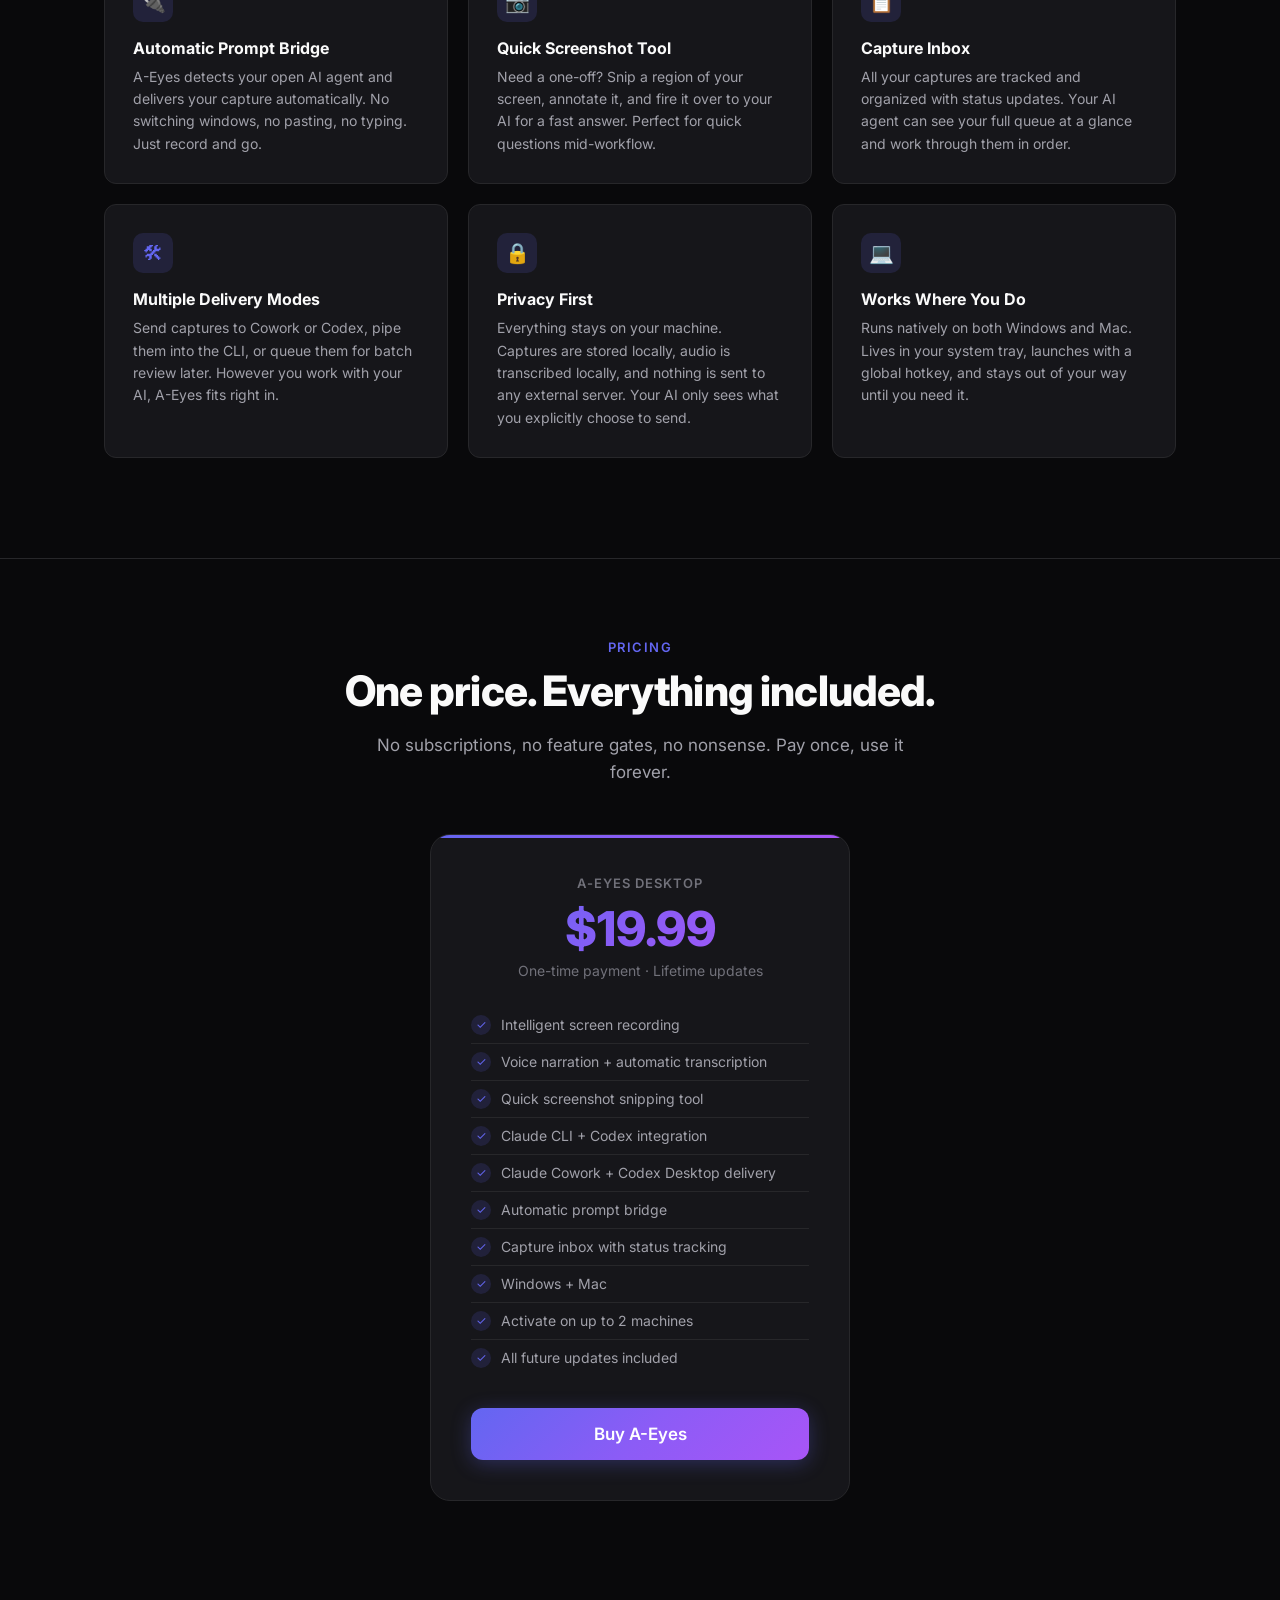
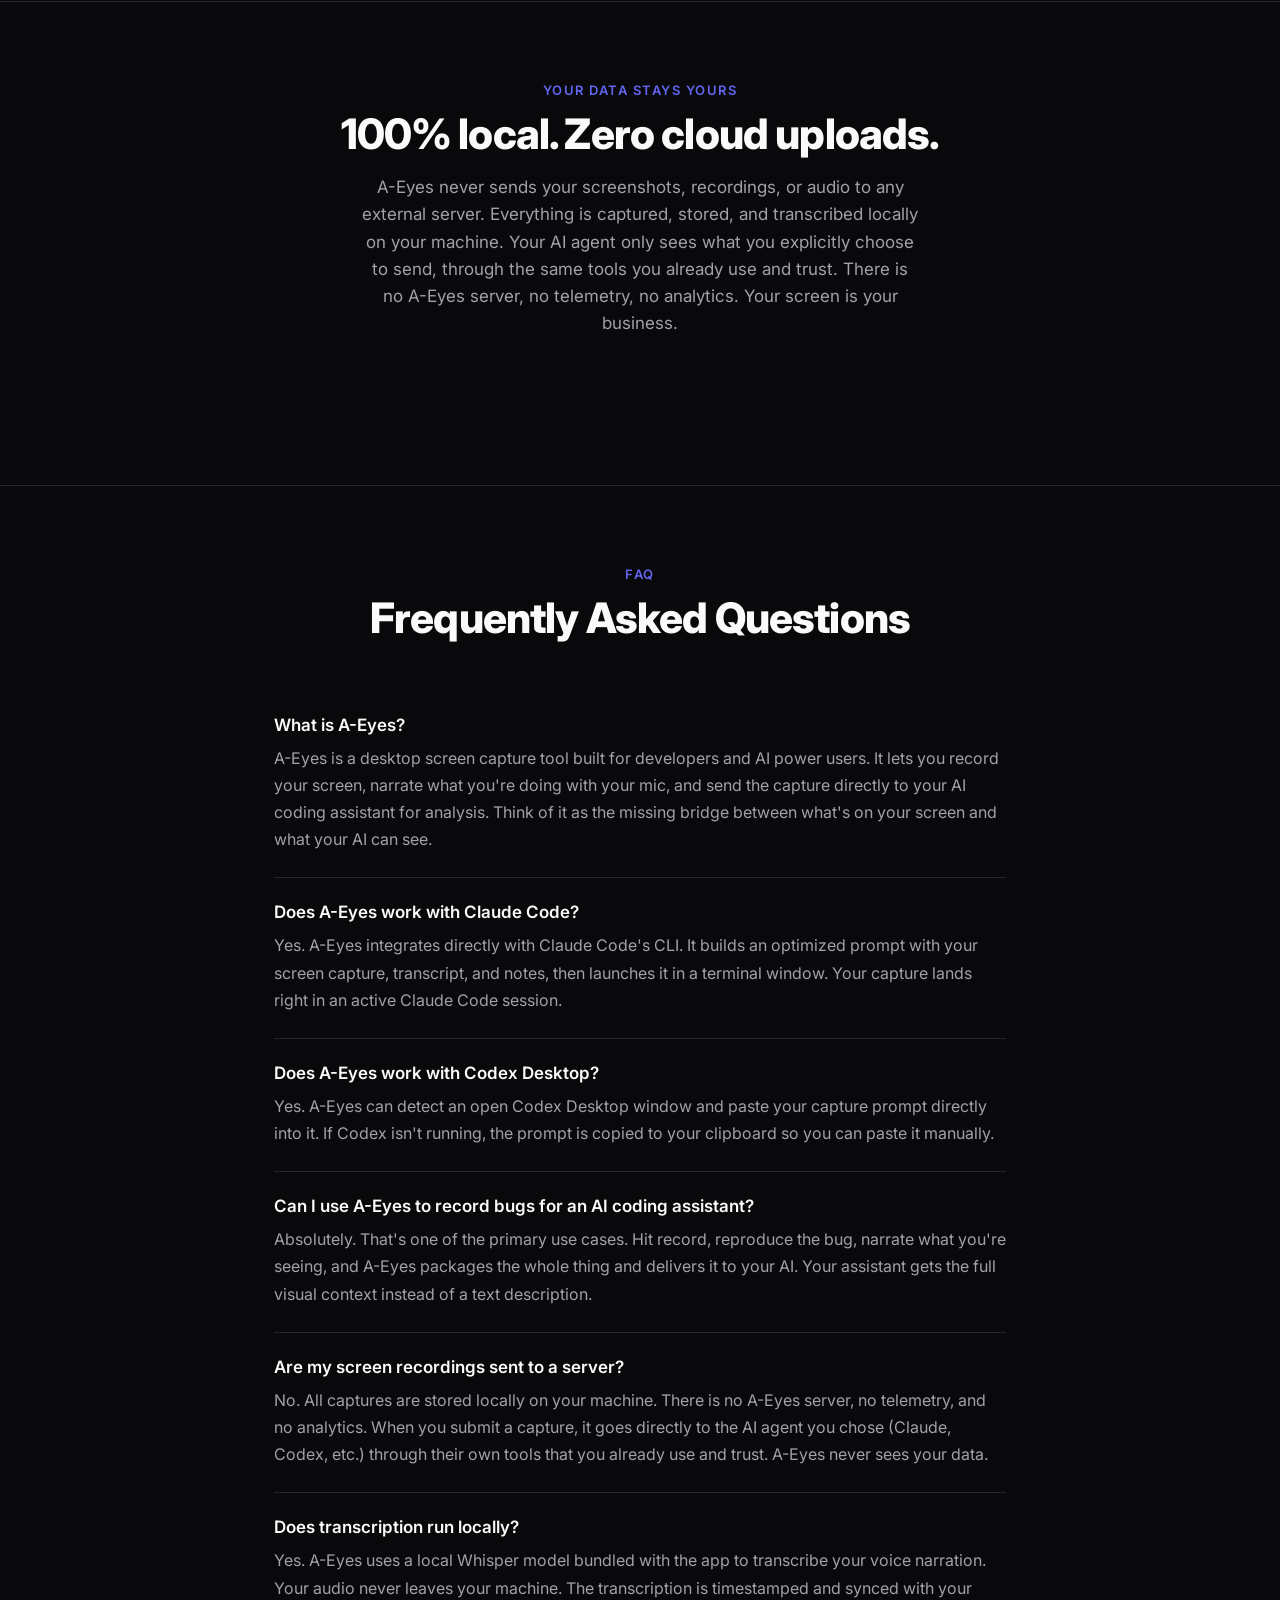
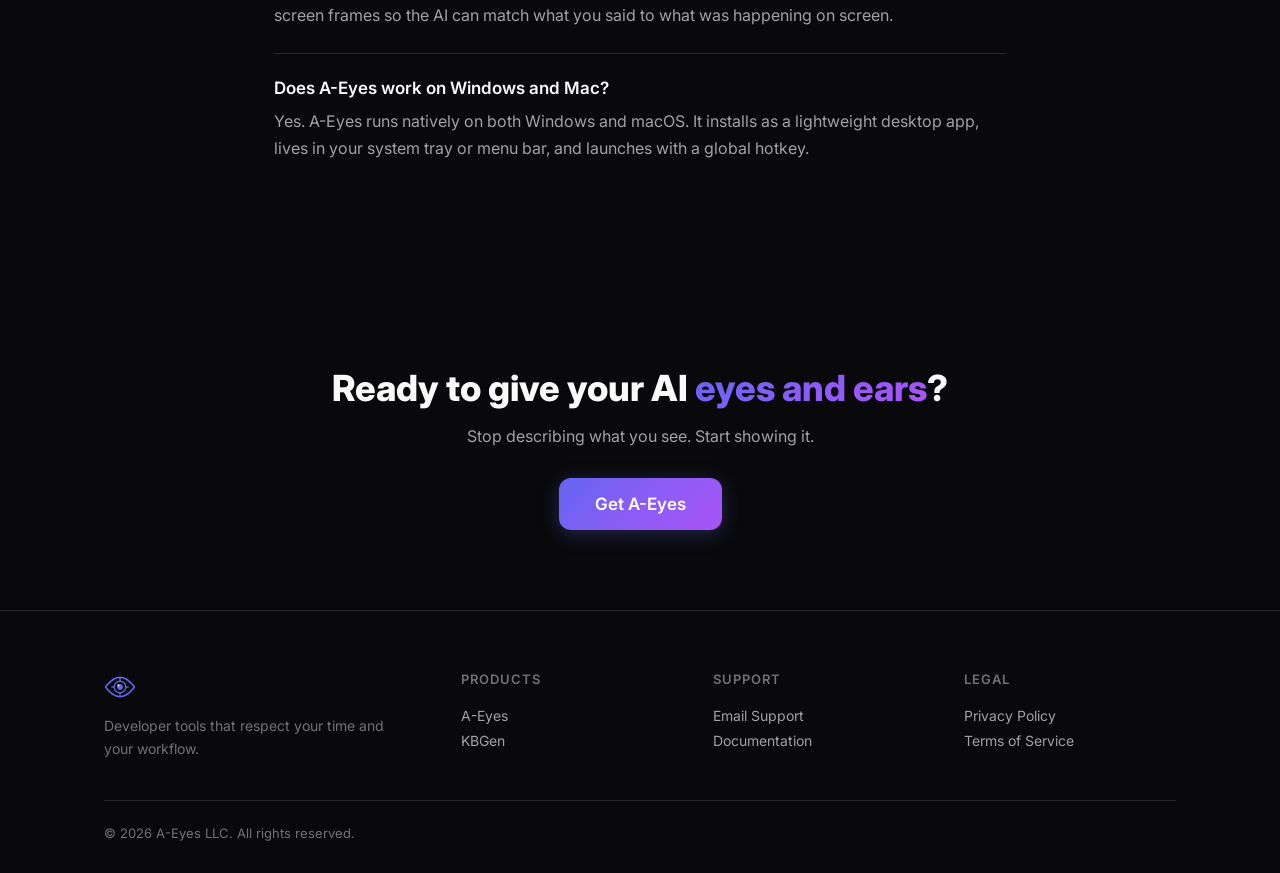
==== commit a1ee0284: "Add site files - landing page, product pages, SEO" ====
--- a/a-eyes.html
+++ b/a-eyes.html
@@ -3,8 +3,17 @@
 <head>
   <meta charset="UTF-8">
   <meta name="viewport" content="width=device-width, initial-scale=1.0">
-  <title>A-Eyes - AI-Powered Screen Capture</title>
-  <meta name="description" content="Record your screen with audio narration and let AI analyze what you see. Screen capture meets your AI agent. For developers, QA teams, and power users.">
+  <title>A-Eyes - Screen Recordings for AI Coding Agents</title>
+  <meta name="description" content="Record your screen, narrate bugs or workflows, and send visual context to Claude, Codex, and AI coding assistants. Built for developers and AI power users.">
+  <meta property="og:title" content="A-Eyes - Screen Recordings for AI Coding Agents">
+  <meta property="og:description" content="Record your screen, narrate bugs or workflows, and send visual context to Claude, Codex, and AI coding assistants.">
+  <meta property="og:type" content="website">
+  <meta property="og:url" content="https://aeyesapp.com/a-eyes.html">
+  <meta property="og:image" content="https://aeyesapp.com/aeyes-icon-big.png">
+  <meta name="twitter:card" content="summary">
+  <meta name="twitter:title" content="A-Eyes - Screen Recordings for AI Coding Agents">
+  <meta name="twitter:description" content="Record your screen, narrate bugs or workflows, and send visual context to Claude, Codex, and AI coding assistants.">
+  <link rel="canonical" href="https://aeyesapp.com/a-eyes.html">
   <link rel="preconnect" href="https://fonts.googleapis.com">
   <link rel="preconnect" href="https://fonts.gstatic.com" crossorigin>
   <link href="https://fonts.googleapis.com/css2?family=Inter:wght@400;500;600;700;800&display=swap" rel="stylesheet">
@@ -218,6 +227,45 @@
     </div>
   </section>
 
+  <!-- ====== FAQ ====== -->
+  <section class="how-it-works" id="faq" style="border-top: 1px solid var(--border);">
+    <div class="container" style="max-width: 780px;">
+      <div class="section-label" style="color: var(--accent-1); text-align: center;">FAQ</div>
+      <h2 class="section-title" style="text-align: center;">Frequently Asked Questions</h2>
+
+      <div style="margin-top: 48px;">
+        <div style="border-bottom: 1px solid var(--border); padding: 24px 0;">
+          <h3 style="font-size: 17px; font-weight: 600; margin-bottom: 10px; color: var(--text);">What is A-Eyes?</h3>
+          <p style="color: var(--text-secondary); line-height: 1.7;">A-Eyes is a desktop screen capture tool built for developers and AI power users. It lets you record your screen, narrate what you're doing with your mic, and send the capture directly to your AI coding assistant for analysis. Think of it as the missing bridge between what's on your screen and what your AI can see.</p>
+        </div>
+        <div style="border-bottom: 1px solid var(--border); padding: 24px 0;">
+          <h3 style="font-size: 17px; font-weight: 600; margin-bottom: 10px; color: var(--text);">Does A-Eyes work with Claude Code?</h3>
+          <p style="color: var(--text-secondary); line-height: 1.7;">Yes. A-Eyes integrates directly with Claude Code's CLI. It builds an optimized prompt with your screen capture, transcript, and notes, then launches it in a terminal window. Your capture lands right in an active Claude Code session.</p>
+        </div>
+        <div style="border-bottom: 1px solid var(--border); padding: 24px 0;">
+          <h3 style="font-size: 17px; font-weight: 600; margin-bottom: 10px; color: var(--text);">Does A-Eyes work with Codex Desktop?</h3>
+          <p style="color: var(--text-secondary); line-height: 1.7;">Yes. A-Eyes can detect an open Codex Desktop window and paste your capture prompt directly into it. If Codex isn't running, the prompt is copied to your clipboard so you can paste it manually.</p>
+        </div>
+        <div style="border-bottom: 1px solid var(--border); padding: 24px 0;">
+          <h3 style="font-size: 17px; font-weight: 600; margin-bottom: 10px; color: var(--text);">Can I use A-Eyes to record bugs for an AI coding assistant?</h3>
+          <p style="color: var(--text-secondary); line-height: 1.7;">Absolutely. That's one of the primary use cases. Hit record, reproduce the bug, narrate what you're seeing, and A-Eyes packages the whole thing and delivers it to your AI. Your assistant gets the full visual context instead of a text description.</p>
+        </div>
+        <div style="border-bottom: 1px solid var(--border); padding: 24px 0;">
+          <h3 style="font-size: 17px; font-weight: 600; margin-bottom: 10px; color: var(--text);">Are my screen recordings sent to a server?</h3>
+          <p style="color: var(--text-secondary); line-height: 1.7;">No. All captures are stored locally on your machine. There is no A-Eyes server, no telemetry, and no analytics. When you submit a capture, it goes directly to the AI agent you chose (Claude, Codex, etc.) through their own tools that you already use and trust. A-Eyes never sees your data.</p>
+        </div>
+        <div style="border-bottom: 1px solid var(--border); padding: 24px 0;">
+          <h3 style="font-size: 17px; font-weight: 600; margin-bottom: 10px; color: var(--text);">Does transcription run locally?</h3>
+          <p style="color: var(--text-secondary); line-height: 1.7;">Yes. A-Eyes uses a local Whisper model bundled with the app to transcribe your voice narration. Your audio never leaves your machine. The transcription is timestamped and synced with your screen frames so the AI can match what you said to what was happening on screen.</p>
+        </div>
+        <div style="padding: 24px 0;">
+          <h3 style="font-size: 17px; font-weight: 600; margin-bottom: 10px; color: var(--text);">Does A-Eyes work on Windows and Mac?</h3>
+          <p style="color: var(--text-secondary); line-height: 1.7;">Yes. A-Eyes runs natively on both Windows and macOS. It installs as a lightweight desktop app, lives in your system tray or menu bar, and launches with a global hotkey.</p>
+        </div>
+      </div>
+    </div>
+  </section>
+
   <!-- ====== CTA ====== -->
   <section class="cta-banner">
     <div class="container">
@@ -256,6 +304,103 @@
       </div>
     </div>
   </footer>
+
+  <!-- ====== STRUCTURED DATA (JSON-LD) ====== -->
+  <script type="application/ld+json">
+  {
+    "@context": "https://schema.org",
+    "@graph": [
+      {
+        "@type": "Organization",
+        "name": "A-Eyes LLC",
+        "url": "https://aeyesapp.com",
+        "logo": "https://aeyesapp.com/aeyes-icon-big.png",
+        "sameAs": []
+      },
+      {
+        "@type": "SoftwareApplication",
+        "name": "A-Eyes",
+        "applicationCategory": "DeveloperApplication",
+        "operatingSystem": "Windows, macOS",
+        "description": "Desktop screen capture tool that sends screenshots and recordings directly to AI coding assistants for instant analysis.",
+        "url": "https://aeyesapp.com/a-eyes.html",
+        "image": "https://aeyesapp.com/aeyes-icon-big.png",
+        "author": {
+          "@type": "Organization",
+          "name": "A-Eyes LLC"
+        },
+        "offers": {
+          "@type": "Offer",
+          "price": "19.99",
+          "priceCurrency": "USD",
+          "availability": "https://schema.org/InStock",
+          "url": "https://a-eyes.lemonsqueezy.com/checkout/buy/83503f14-965a-4de4-9cf1-77c83bb2c3da"
+        }
+      },
+      {
+        "@type": "FAQPage",
+        "mainEntity": [
+          {
+            "@type": "Question",
+            "name": "What is A-Eyes?",
+            "acceptedAnswer": {
+              "@type": "Answer",
+              "text": "A-Eyes is a desktop screen capture tool built for developers and AI power users. It lets you record your screen, narrate what you're doing with your mic, and send the capture directly to your AI coding assistant for analysis."
+            }
+          },
+          {
+            "@type": "Question",
+            "name": "Does A-Eyes work with Claude Code?",
+            "acceptedAnswer": {
+              "@type": "Answer",
+              "text": "Yes. A-Eyes integrates directly with Claude Code's CLI. It builds an optimized prompt with your screen capture, transcript, and notes, then launches it in a terminal window."
+            }
+          },
+          {
+            "@type": "Question",
+            "name": "Does A-Eyes work with Codex Desktop?",
+            "acceptedAnswer": {
+              "@type": "Answer",
+              "text": "Yes. A-Eyes can detect an open Codex Desktop window and paste your capture prompt directly into it. If Codex isn't running, the prompt is copied to your clipboard."
+            }
+          },
+          {
+            "@type": "Question",
+            "name": "Can I use A-Eyes to record bugs for an AI coding assistant?",
+            "acceptedAnswer": {
+              "@type": "Answer",
+              "text": "Absolutely. Hit record, reproduce the bug, narrate what you're seeing, and A-Eyes packages the whole thing and delivers it to your AI. Your assistant gets the full visual context instead of a text description."
+            }
+          },
+          {
+            "@type": "Question",
+            "name": "Are my screen recordings sent to a server?",
+            "acceptedAnswer": {
+              "@type": "Answer",
+              "text": "No. All captures are stored locally on your machine. There is no A-Eyes server, no telemetry, and no analytics. When you submit a capture, it goes directly to the AI agent you chose through their own tools."
+            }
+          },
+          {
+            "@type": "Question",
+            "name": "Does transcription run locally?",
+            "acceptedAnswer": {
+              "@type": "Answer",
+              "text": "Yes. A-Eyes uses a local Whisper model bundled with the app to transcribe your voice narration. Your audio never leaves your machine."
+            }
+          },
+          {
+            "@type": "Question",
+            "name": "Does A-Eyes work on Windows and Mac?",
+            "acceptedAnswer": {
+              "@type": "Answer",
+              "text": "Yes. A-Eyes runs natively on both Windows and macOS. It installs as a lightweight desktop app, lives in your system tray or menu bar, and launches with a global hotkey."
+            }
+          }
+        ]
+      }
+    ]
+  }
+  </script>
 
   <!-- LemonSqueezy Checkout Overlay -->
   <!-- Loads LS checkout as a popup overlay instead of redirecting -->
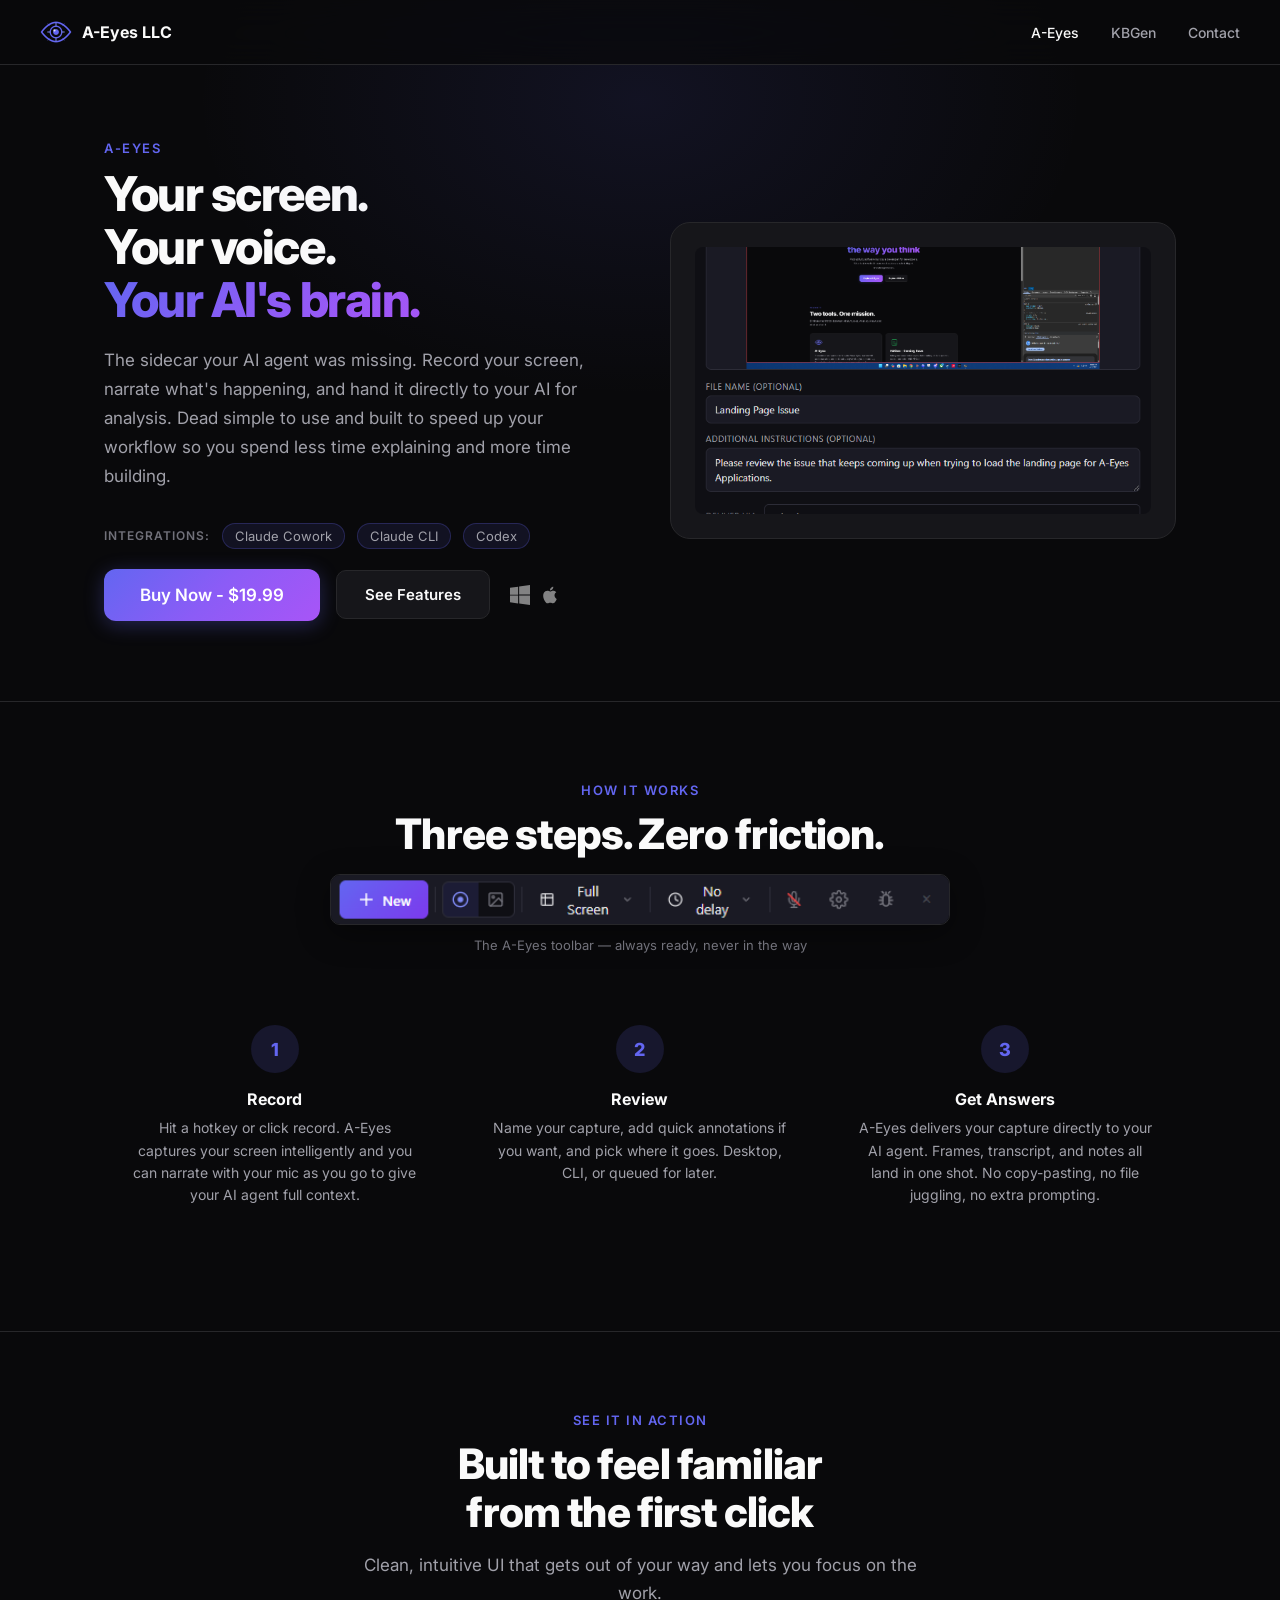
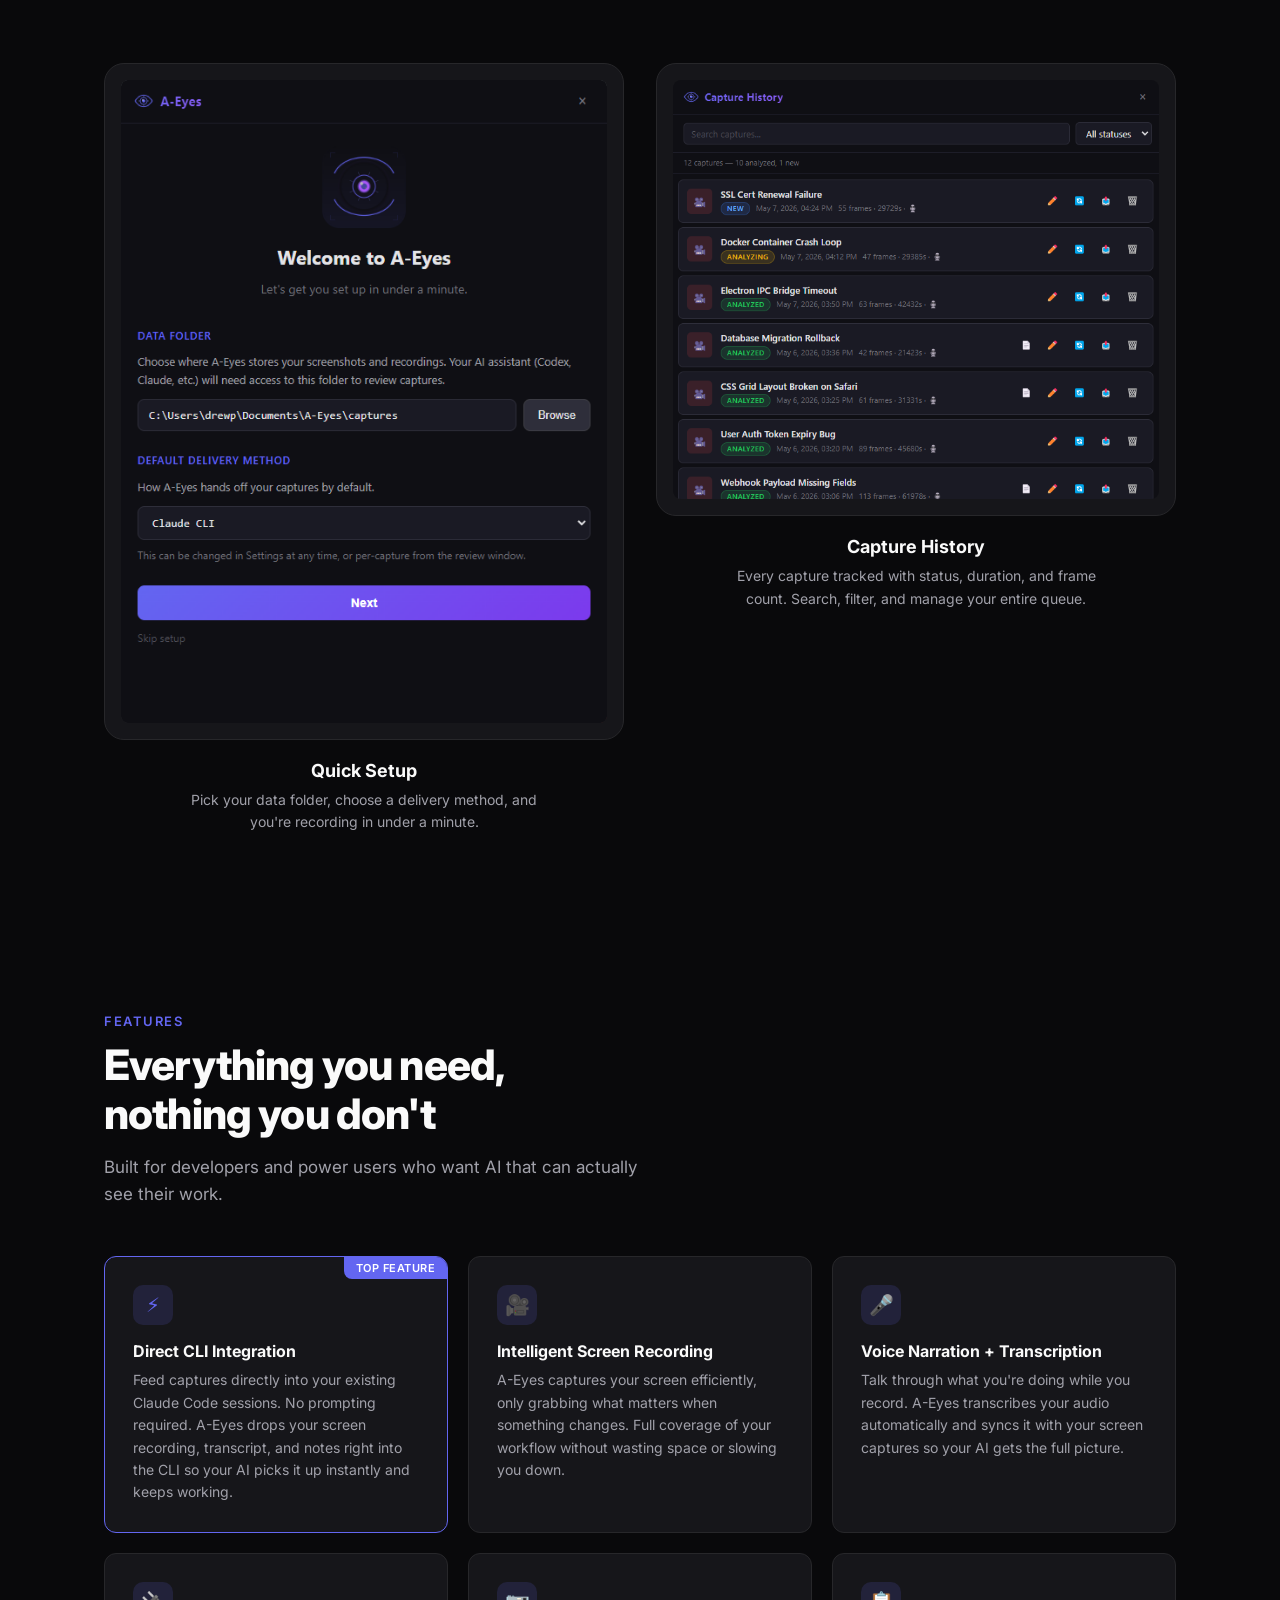
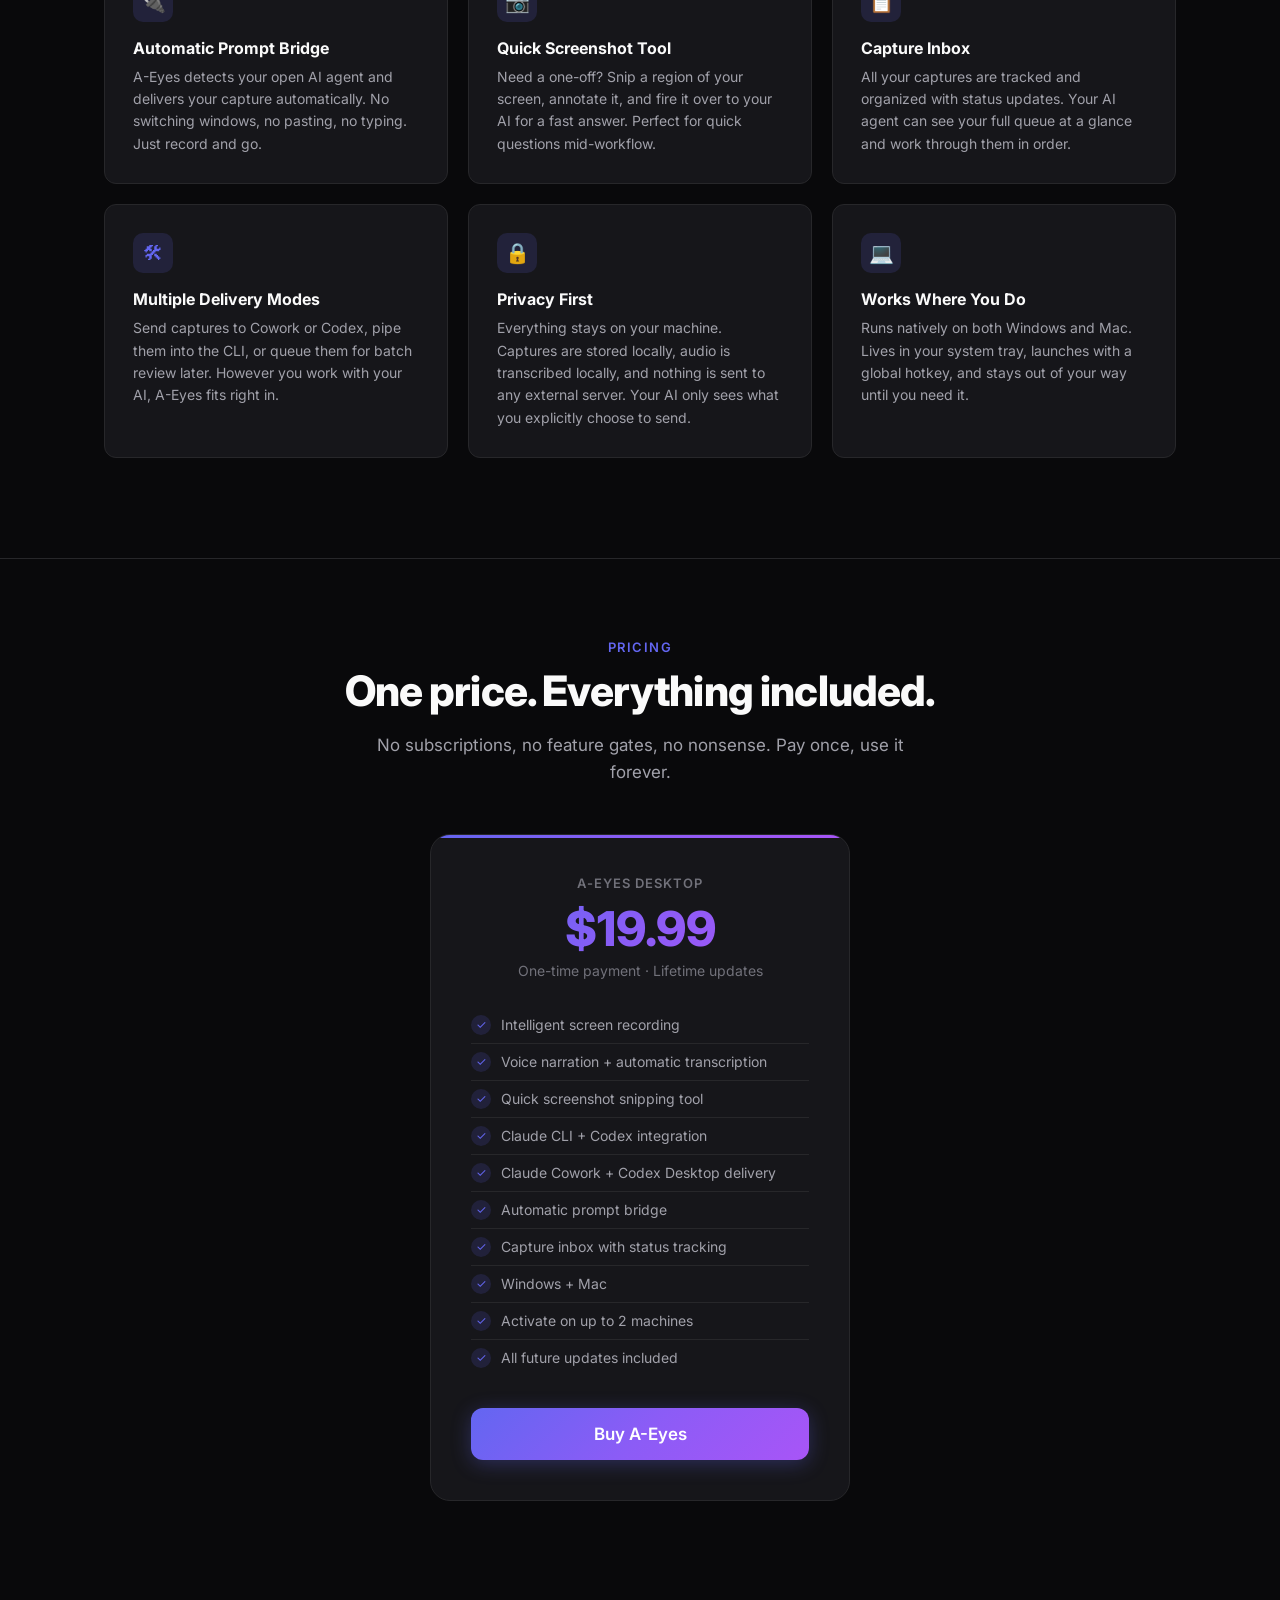
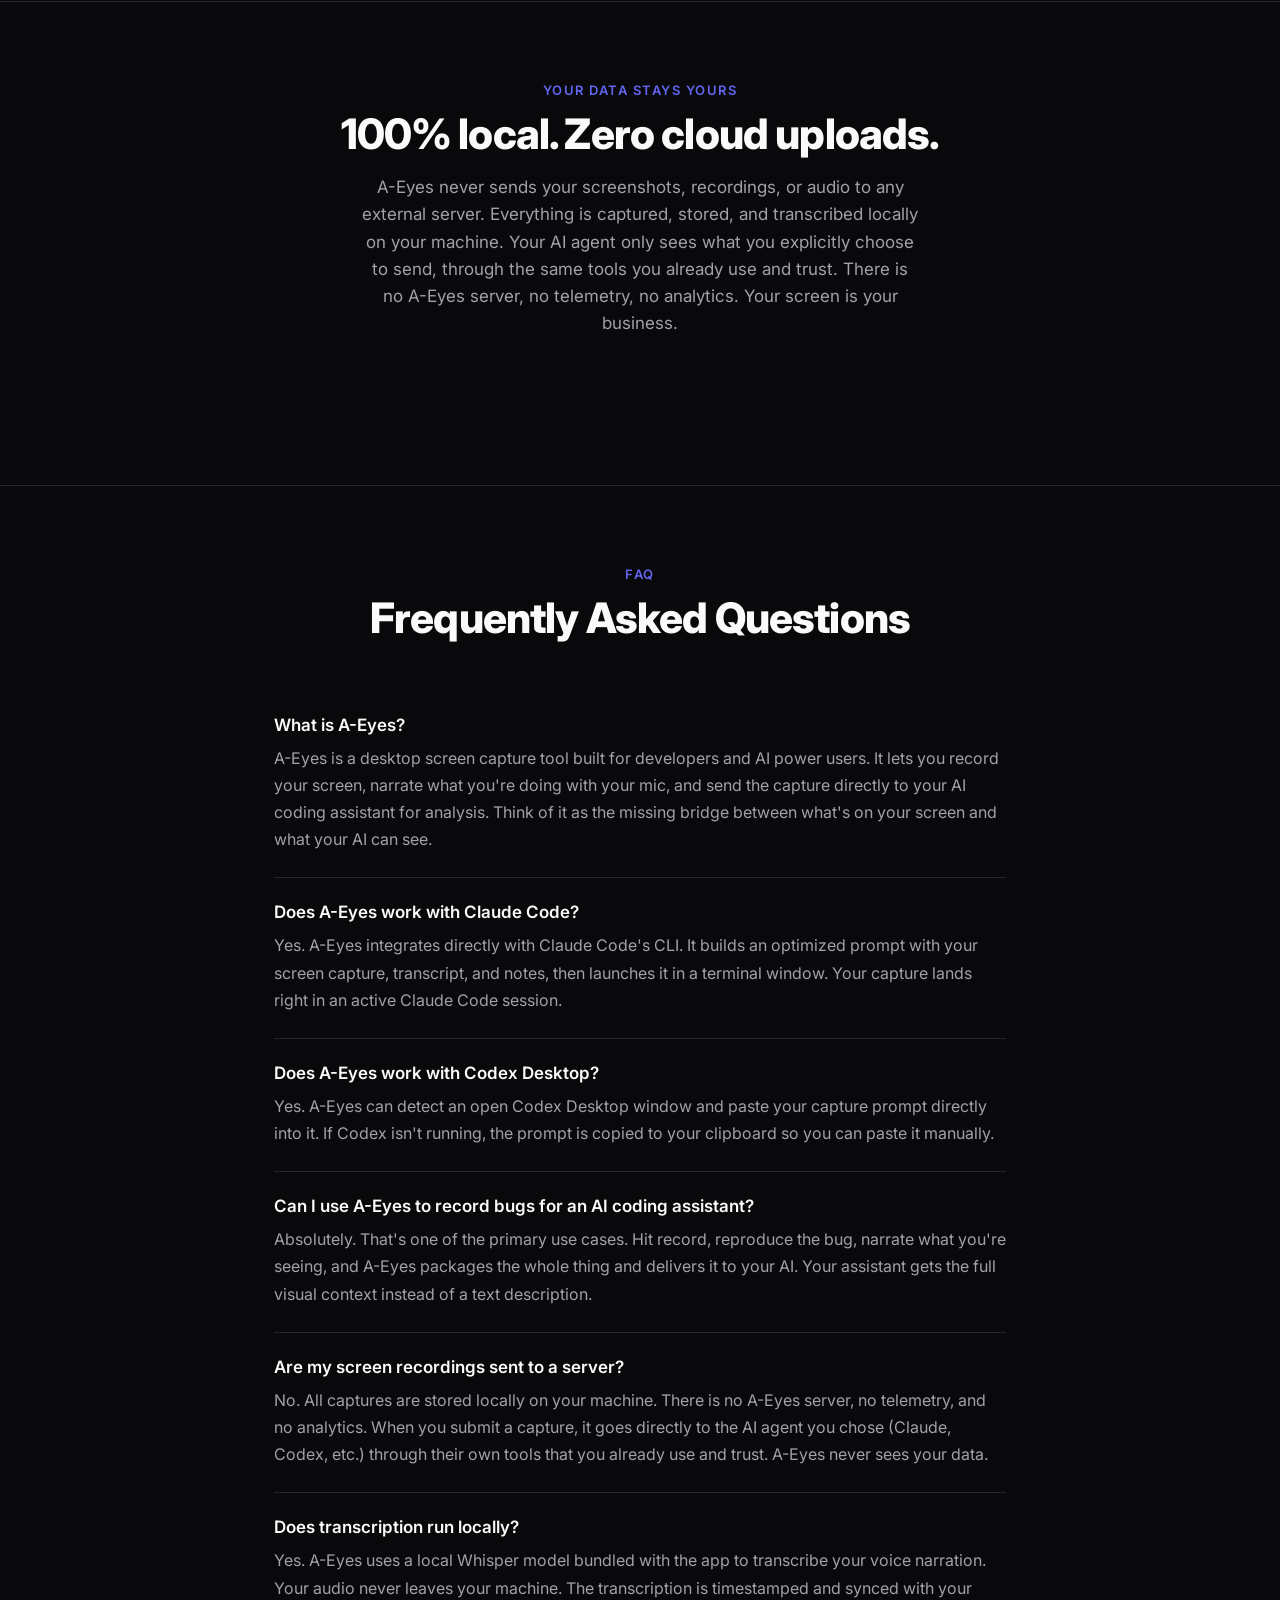
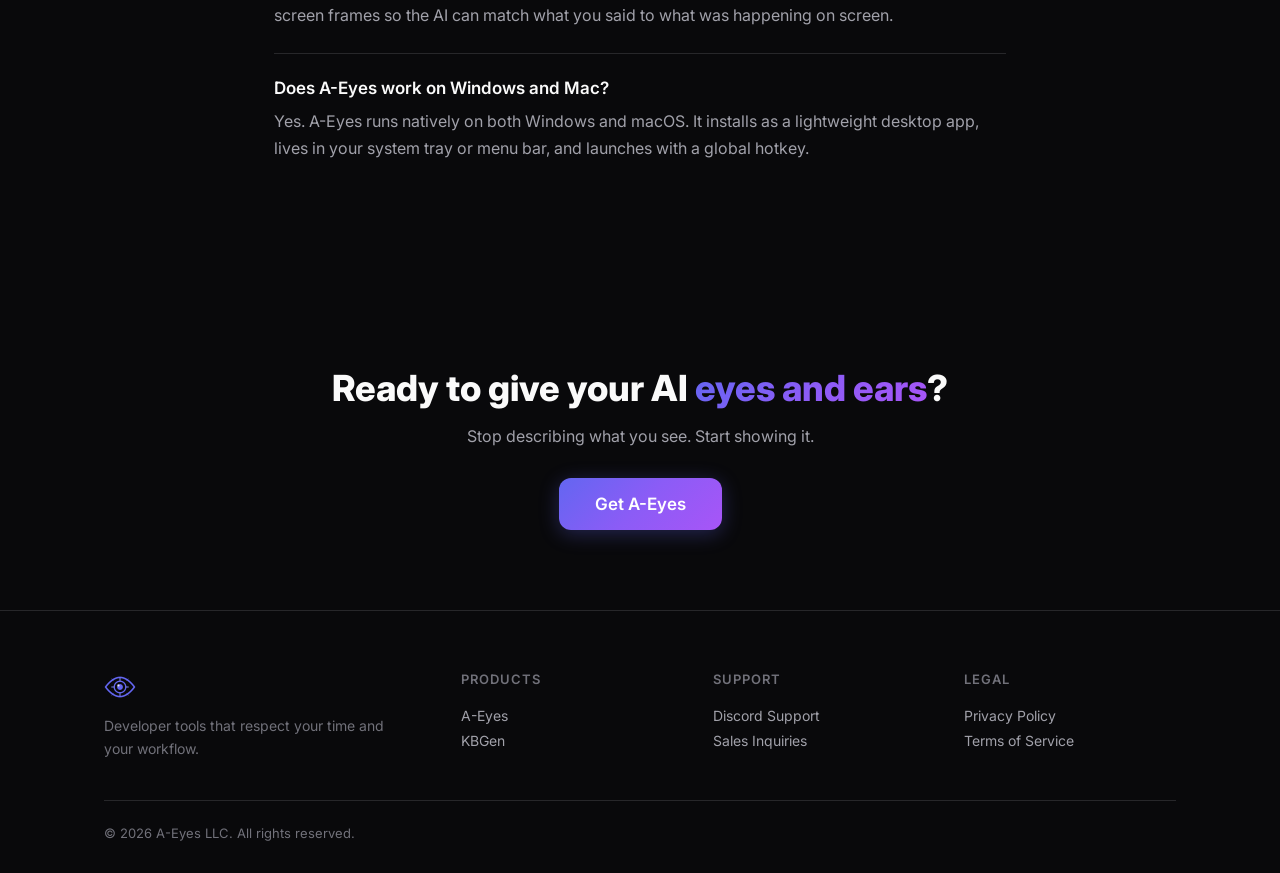
==== commit bbef7aa5: "Update footer: Discord support link, sales email" ====
--- a/a-eyes.html
+++ b/a-eyes.html
@@ -290,8 +290,8 @@
         </div>
         <div class="footer-links-group">
           <h4>Support</h4>
-          <a href="mailto:drew.pace7@gmail.com">Email Support</a>
-          <a href="#">Documentation</a>
+          <a href="https://discord.gg/QP3BsFhm9M" target="_blank">Discord Support</a>
+          <a href="mailto:drew.pace7@gmail.com">Sales Inquiries</a>
         </div>
         <div class="footer-links-group">
           <h4>Legal</h4>
